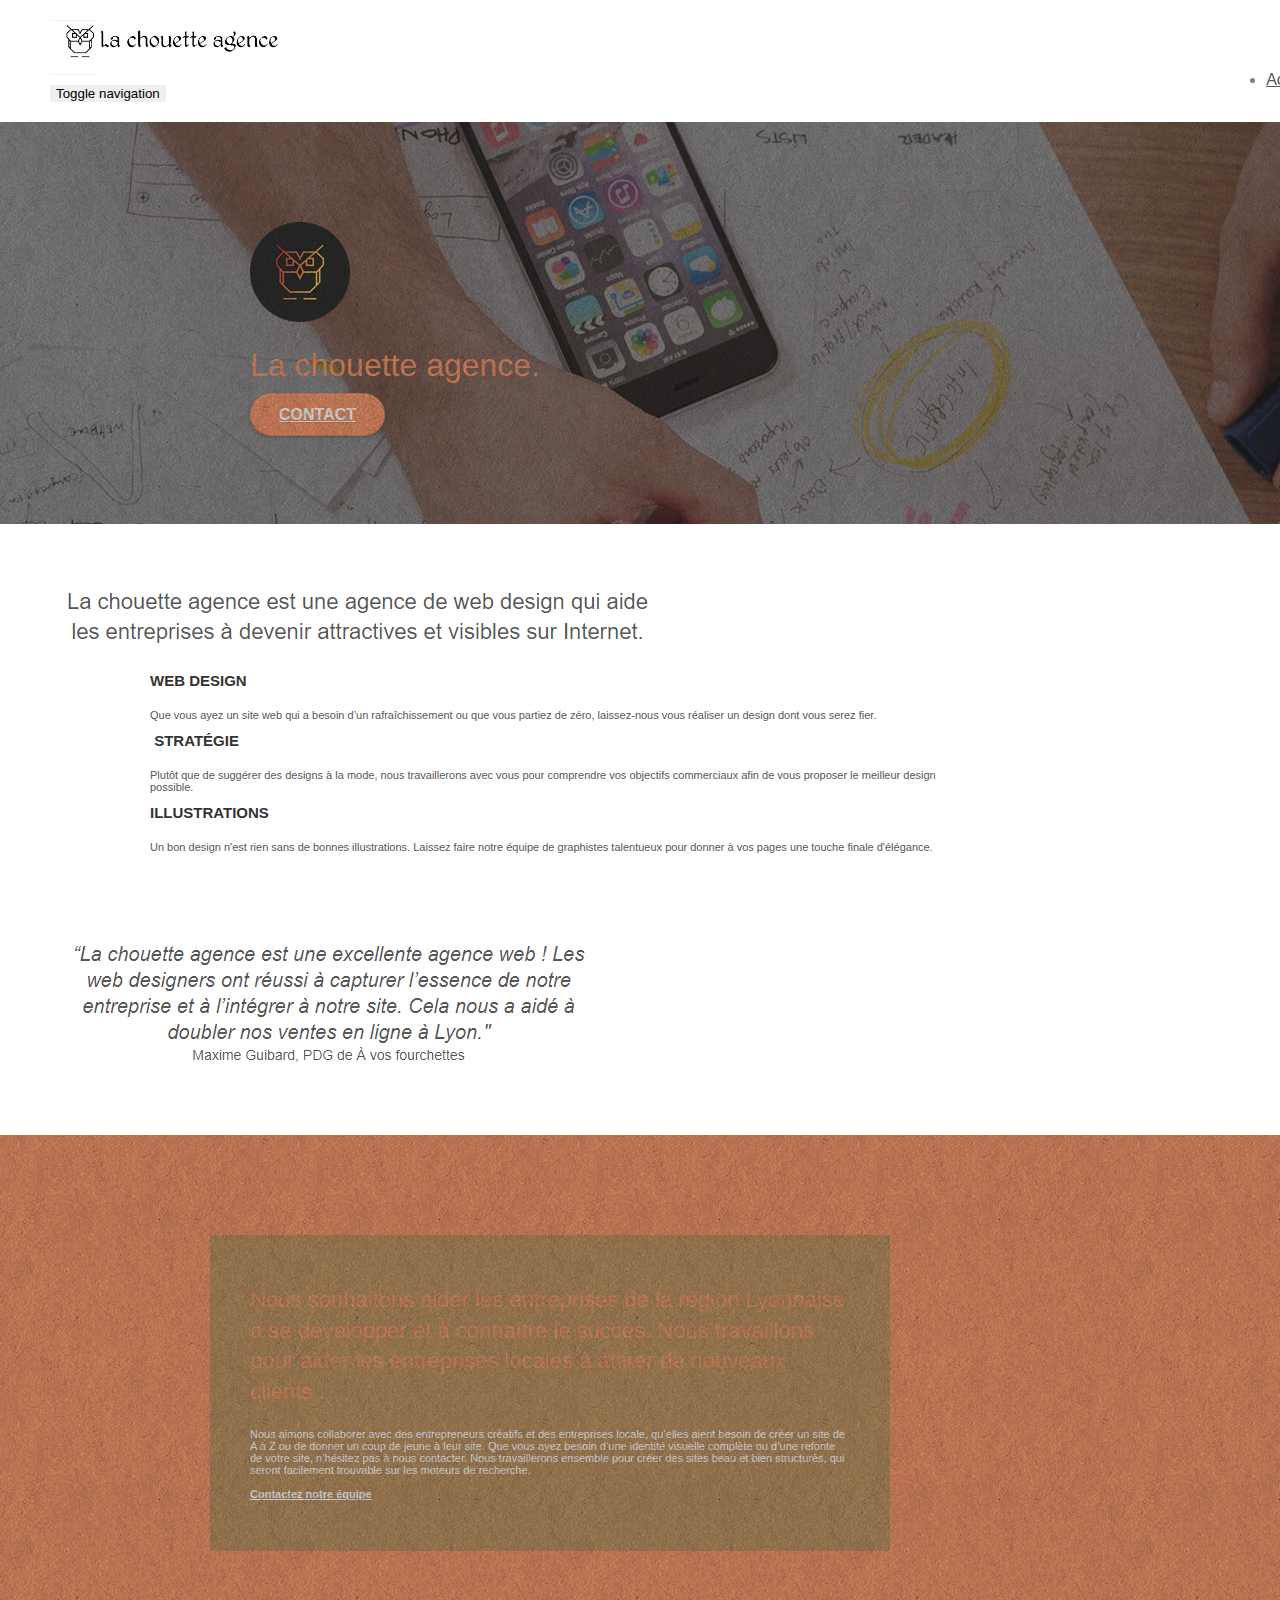
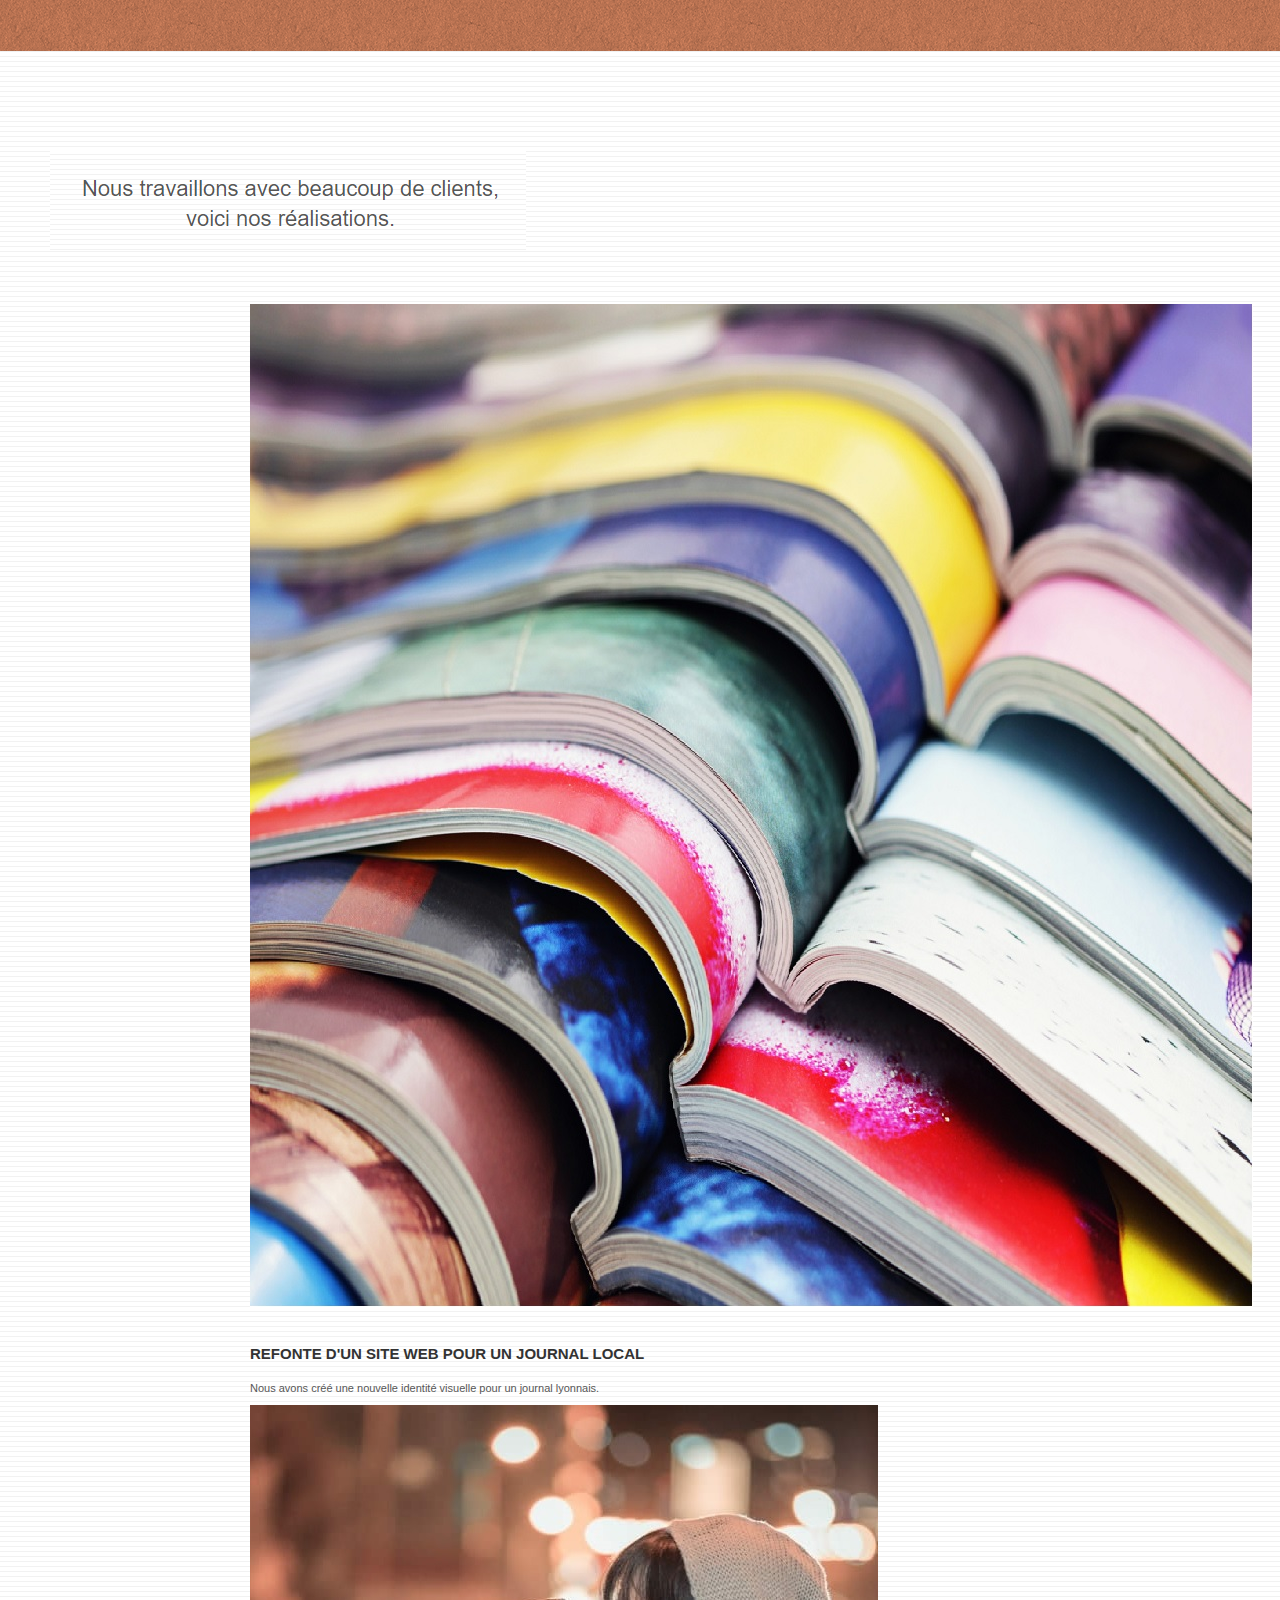
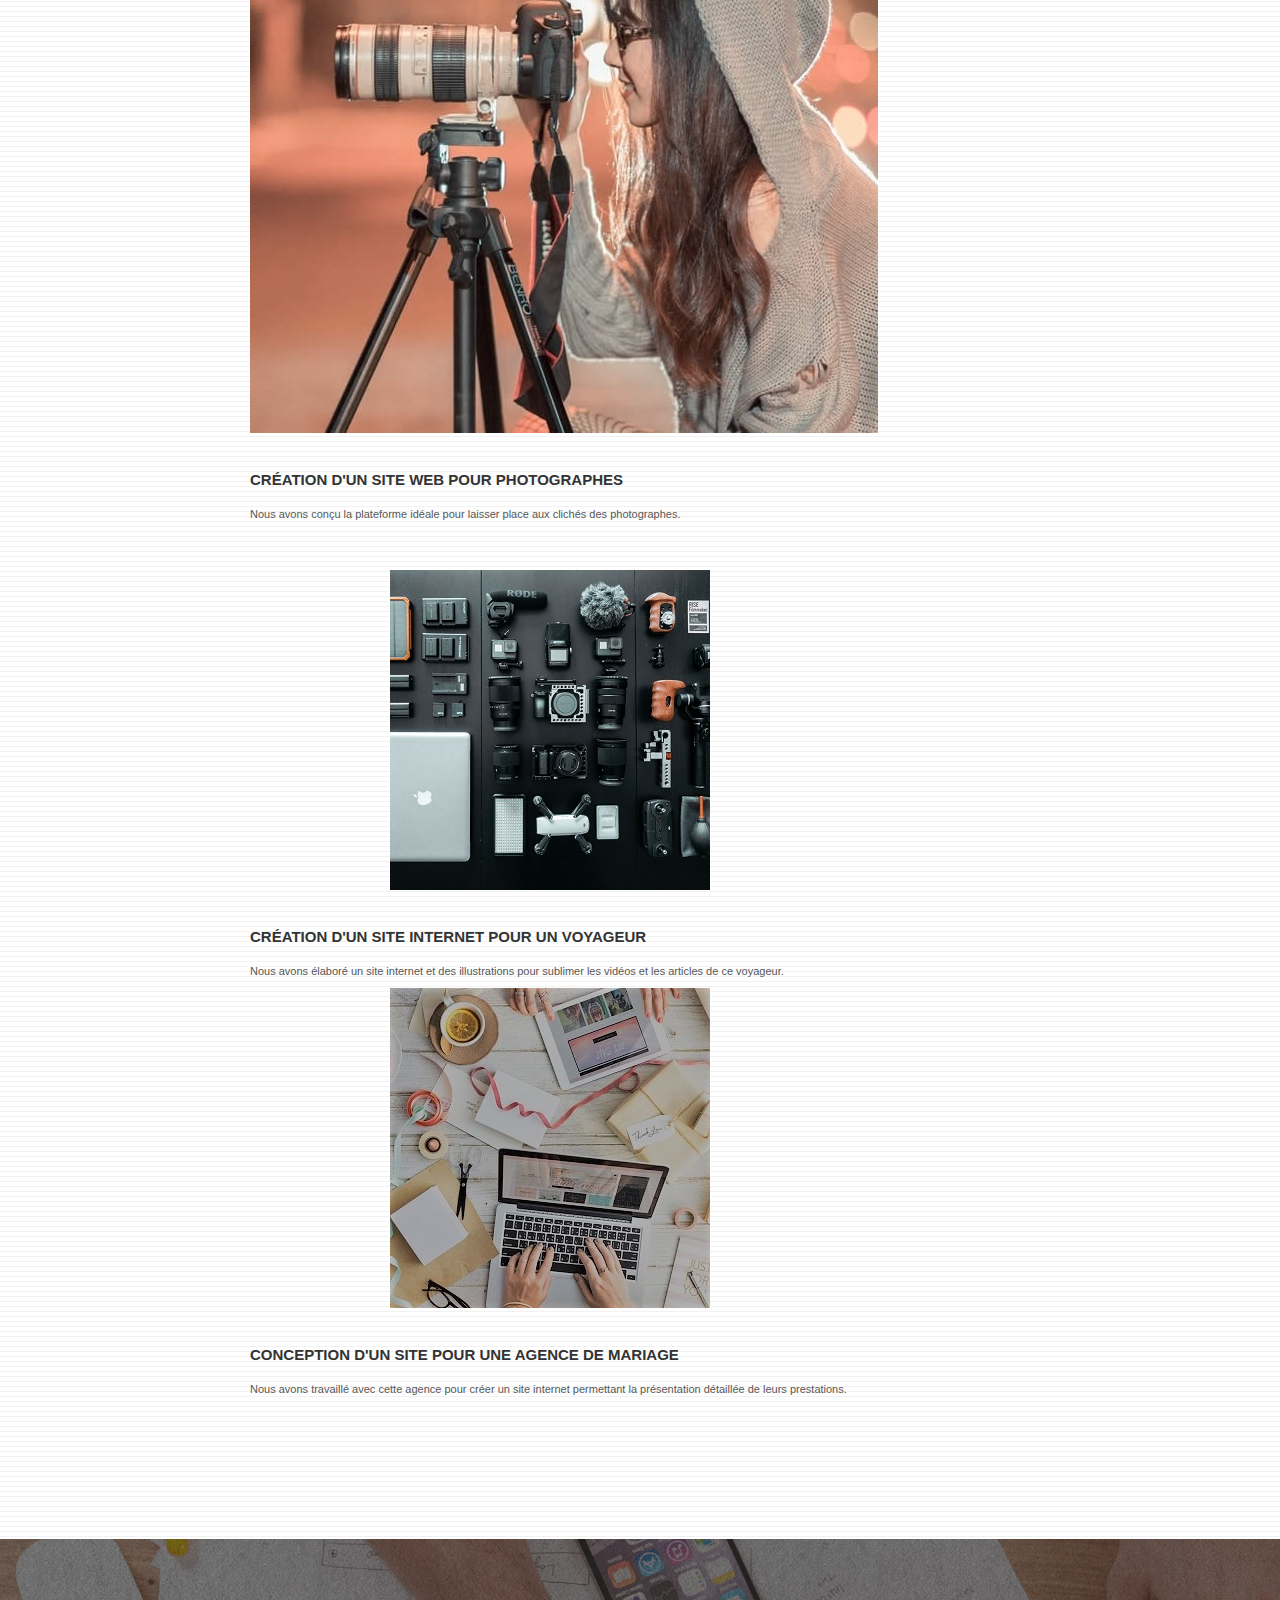
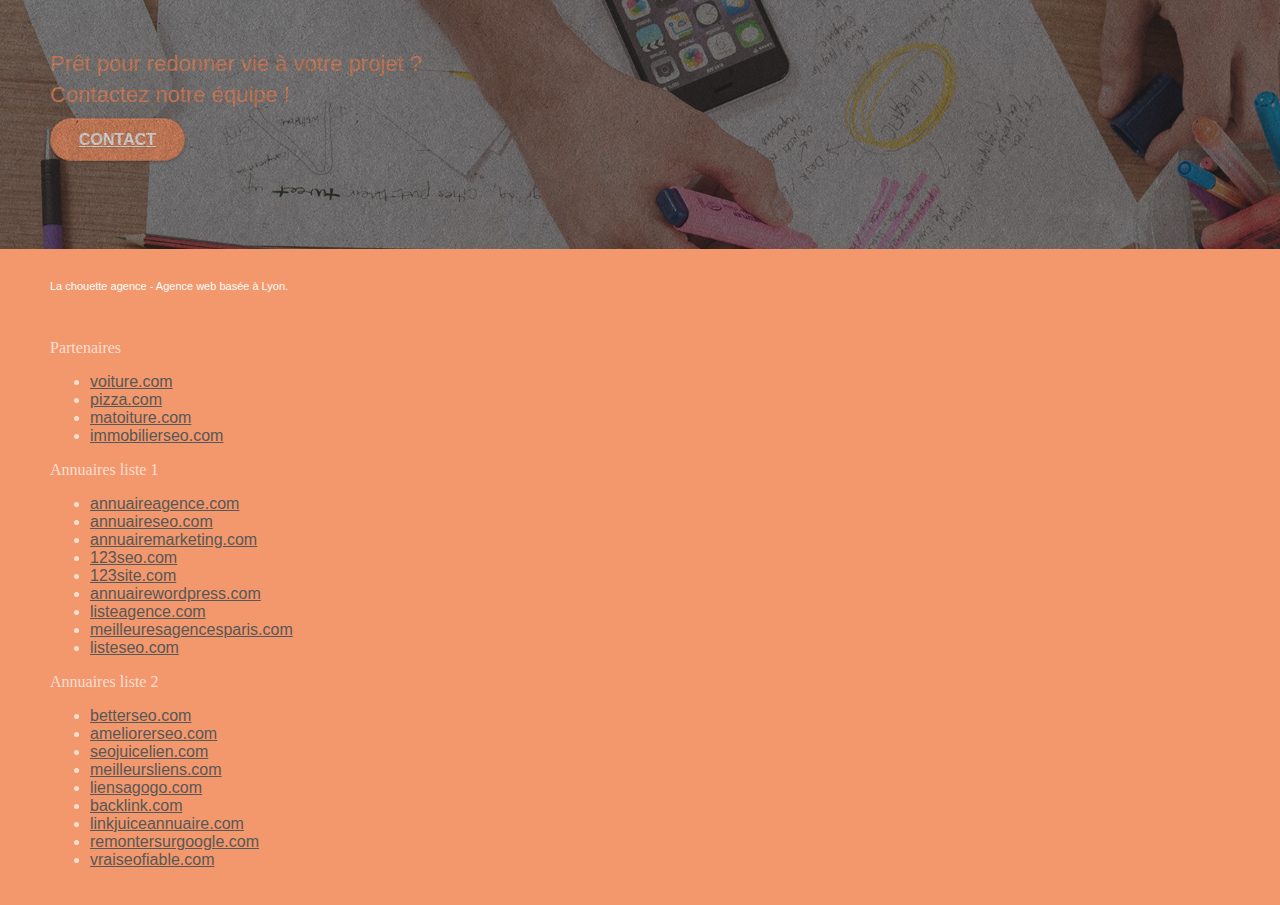
==== apresmodif/index.html @ f05b6a0d "ajout" ====
<!doctype html>
<html lang="Default">
<head>
    <meta charset="utf-8">
    <meta name="keywords" content="seo, google, site web, site internet, agence design paris, agence design, agence design,agence design,agence design,agence design,agence design,agence design,agence design,agence design">
    <meta name="description" content="">
    <meta name="viewport" content="width=device-width, initial-scale=1.0, viewport-fit=cover">
    <link rel="shortcut icon" type="image/png" href="favicon.jpg">
    
	<link rel="stylesheet" type="text/css" href="./css/bootstrap.css">
	<link rel="stylesheet" type="text/css" href="style.css">
	<link rel="stylesheet" type="text/css" href="./css/font-awesome.css">
	<link rel="stylesheet" type="text/css" href="./css/et-line.css">
	
    
	<script src="./js/jquery-2.1.0.js"></script>
	<script src="./js/bootstrap.js"></script>
	<script src="./js/blocs.js"></script>
	<script src="./js/jquery.touchSwipe.js" defer></script>
	<script src="./js/gmaps.js"></script>

    <title>.</title>

    
<!-- Analytics -->
 
<!-- Analytics END -->
    
</head>
<body>
<!-- Principal conteneur -->
<div class="page-container">
    
<!-- bloc-0 -->
<div class="bloc bgc-white l-bloc " id="bloc-0">
	<div class="container bloc-sm">

		<nav class="navbar row">
			<div class="navbar-header">
				<div class="keywords" style="color:#cccccc;font-size:1px;">Agence web à paris, stratégie web, web design, illustrations, design de site web, site web, web, internet, site internet, site</div>
				<a class="navbar-brand" href="index.html"><img src="img/la-chouette-agence.png" alt="paris web design logo agence web meilleure agence" height="40" /></a>
				<div class="keywords" style="color:#cccccc;font-size:1px;">Agence web à paris, stratégie web, web design, illustrations, design de site web, site web, web, internet, site internet, site</div>
				<button id="nav-toggle" type="button" class="ui-navbar-toggle navbar-toggle" data-toggle="collapse" data-target=".navbar-1">
					<span class="sr-only">Toggle navigation</span><span class="icon-bar"></span><span class="icon-bar"></span><span class="icon-bar"></span>
				</button>
			</div>
			<div class="collapse navbar-collapse navbar-1 special-dropdown-nav">
				<ul class="site-navigation nav navbar-nav">
					<li>
						<a href="index.html">Accueil</a>
					</li>
					<li>
					</li>
					<li>
						<a href="page2.html">page2 &gt;</a>
					</li>
				</ul>
			</div>
		</nav>
	</div>
</div>
<!-- bloc-0 END -->

<!-- bloc-1-presentation -->
<div class="bloc bgc-dark-slate-blue bg-banniere d-bloc bg-t-edge bloc-bg-texture texture-paper b-parallax" id="bloc-1-hero">
	<div class="container bloc-lg">
		<div class="row tight-width-whitespace">
			<div class="col-sm-12">
				<img src="img/logo.png" class="center-block image-resize-mode" width="100" alt="La chouette agence, agence web paris, création logo paris" />
				<h1 class="text-center hero-bloc-text tc-white ">
					La chouette agence.
				</h1>
				<div class="text-center">
					<a href="page2.html" class="btn btn-lg btn-clean btn-rd cta-hero btn-atomic-tangerine" id="cta-hero">Contact</a>
				</div>
			</div>
		</div>
	</div>
</div>
<!-- bloc-1-presentation END -->

<!-- bloc-2-services -->
<div class="bloc bgc-white l-bloc" id="bloc-2-services">
	<div class="container bloc-md">
		<div class="row">
			<div class="col-sm-12 text-center">
				<img alt="agence web, agence web paris, web design paris, stratégie web" src="img/title.png" />
			</div>
		</div>
		<div class="row voffset-lg med-width-whitespace">
			<div class="col-sm-4">
				<div class="text-center">
					<span class="et-icon-browser sm-shadow icon-dark-slate-blue icons icon-lg"></span>
				</div>
				<h3 class="mg-md text-center">
					Web design
				</h3>
				<p class="text-center ">
					Que vous ayez un site web qui a besoin d&rsquo;un rafraîchissement ou que vous partiez de zéro, laissez-nous vous réaliser un design dont vous serez fier.
				</p>
			</div>
			<div class="col-sm-4">
				<div class="text-center">
					<span class="et-icon-presentation sm-shadow icon-dark-slate-blue icons icon-lg"></span>
				</div>
				<h3 class="mg-md text-center">
					&nbsp;Stratégie
				</h3>
				<p class="text-center ">
					Plutôt que de suggérer des designs à la mode, nous travaillerons avec vous pour comprendre vos objectifs commerciaux afin de vous proposer le meilleur design possible.<br>
				</p>
			</div>
			<div class="col-sm-4">
				<div class="text-center">
					<span class="et-icon-edit sm-shadow icon-dark-slate-blue icons icon-lg"></span>
				</div>
				<h3 class="mg-md text-center">
					Illustrations
				</h3>
				<p class="text-center ">
					Un bon design n'est rien sans de bonnes illustrations. Laissez faire notre équipe de graphistes talentueux pour donner à vos pages une touche finale d'élégance.
				</p>
			</div>
		</div>
		<div class="row voffset-lg voffset">
			<div class="col-xs-12 col-md-8 col-md-offset-2 text-center">
				<img alt="agence web, agence web paris, web design paris, stratégie web" src="img/citation.png" />

			</div>
		</div>
	</div>
</div>
<!-- bloc-2-services END -->

<!-- bloc-3-what-i-do -->
<div class="bloc tc-white bgc-atomic-tangerine bg-presentation d-bloc bloc-bg-texture texture-paper b-parallax" id="bloc-3-what-i-do">
	<div class="container bloc-lg">
		<div class="row tight-width-whitespace black-background">
			<div class="col-sm-12">
				<h2 class="mg-md text-center tc-white">
					Nous souhaitons aider les entreprises de la région Lyonnaise à se développer et à connaître le succès. Nous travaillons pour aider les entreprises locales à attirer de nouveaux clients .<br>
				</h2>
				<p class="text-center white">
					Nous aimons collaborer avec des entrepreneurs créatifs et des entreprises locale, qu’elles aient besoin de créer un site de A à Z ou de donner un coup de jeune à leur site. Que vous ayez besoin d’une identité visuelle complète ou d’une refonte de votre site, n’hésitez pas à nous contacter. Nous travaillerons ensemble pour créer des sites beau et bien structurés, qui seront facilement trouvable sur les moteurs de recherche. <br><br><a class="ltc-white bold-link" href="page2.html">Contactez notre équipe</a><br>
				</p>
			</div>
		</div>
	</div>
</div>
<!-- bloc-3-what-i-do END -->

<!-- bloc-4-portfolio -->
<div class="bloc bgc-white bg-lines-h2-bg bg-repeat l-bloc" id="bloc-4-portfolio">
	<div class="container bloc-lg">
		<div class="row">
			<div class="col-sm-12 text-center">
				<img alt="agence web, agence web paris, web design paris, stratégie web" src="img/title2.png" />
			</div>
		</div>
		<div class="row tight-width-whitespace portfolio-row">
			<div class="col-sm-6">
				<a href="#" data-lightbox="img/1.jpg" data-gallery-id="gallery-1" data-caption="Refonte d'un site web pour un journal local" data-frame="snapshot-lb"><img src="img/1.jpg" alt="paris web design logo agence web meilleure agence et refonte site web journal" class="img-responsive portfolio-thumb" /></a>
				<h3 class="mg-md text-center">
					Refonte d'un site web pour un journal local
				</h3>
				<p class="text-center">
					Nous avons créé une nouvelle identité visuelle pour un journal lyonnais.
				</p>
			</div>
			<div class="col-sm-6">
				<a href="#" data-lightbox="img/2.jpg" data-gallery-id="gallery-1" data-caption="Création d'un site web pour photographes" data-frame="snapshot-lb"><img src="img/2.jpg" class="img-responsive portfolio-thumb" alt="paris web design logo agence web meilleure agence, Création d'un site web pour photographes" /></a>
				<h3 class="mg-md text-center">
					Création d'un site web pour photographes
				</h3>
				<p class="text-center">
					Nous avons conçu la plateforme idéale pour laisser place aux clichés des photographes.
				</p>
			</div>
		</div>
		<div class="row tight-width-whitespace portfolio-row">
			<div class="col-sm-6">
				<a href="#" data-lightbox="img/3.bmp" data-gallery-id="gallery-1" data-caption="Création d'un site internet pour un voyageur" data-frame="snapshot-lb"><img src="img/3.bmp" class="img-responsive portfolio-thumb" alt="paris web design logo agence web meilleure agence, Création d'un site web pour voyageur"/></a>
				<h3 class="mg-md text-center">
					Création d'un site internet pour un voyageur
				</h3>
				<p class="text-center">
					Nous avons élaboré un site internet et des illustrations pour sublimer les vidéos et les articles de ce voyageur.
				</p>
			</div>
			<div class="col-sm-6">
				<a href="#" data-lightbox="img/4.bmp" data-gallery-id="gallery-1" data-caption="Conception d'un site pour une agence de mariage" data-frame="snapshot-lb"><img src="img/4.bmp" class="img-responsive portfolio-thumb" alt="paris web design logo agence web meilleure agence, Création d'un site web pour agence de mariage" /></a>
				<h3 class="mg-md text-center">
					Conception d'un site pour une agence de mariage
				</h3>
				<p class="text-center">
					Nous avons travaillé avec cette agence pour créer un site internet permettant la présentation détaillée de leurs prestations.
				</p>
			</div>
		</div>
	</div>
</div>
<!-- bloc-4-portfolio END -->

<!-- bloc-5-cta -->
<div class="bloc bgc-dark-slate-blue bg-banniere d-bloc bloc-bg-texture texture-paper" id="bloc-5-cta">
	<div class="container bloc-lg">
		<div class="row">
			<h2 class="mg-md text-center tc-white">
				Prêt pour redonner vie à votre projet ?<br>Contactez notre équipe !
			</h2>
			<div class="col-sm-12 text-center">
				<a href="page2.html" class="btn btn-atomic-tangerine btn-clean btn-rd btn-lg cta-hero">Contact</a>
			</div>
		</div>
	</div>
</div>
<!-- bloc-5-cta END -->

<!-- Footer - bloc-8 -->
<div class="bloc bgc-atomic-tangerine d-bloc" id="bloc-8">
	<div class="container bloc-sm">
		<div class="row">
			<div class="col-sm-12">
				<p class="text-center white">
					La chouette agence - Agence web basée à Lyon.<br>
				</p>
				<div class="row row-no-gutters social">
					<div class="col-sm-3">
						<div class="text-center">
							<a class="social" href="index.html"><span class="fa fa-twitter icon-md"></span></a>
						</div>
					</div>
					<div class="col-sm-3">
						<div class="text-center">
							<a class="social" href="index.html"><span class="fa fa-facebook icon-md"></span></a>
						</div>
					</div>
					<div class="col-sm-3">
						<div class="text-center">
							<a class="social" href="index.html"><span class="fa fa-dribbble icon-md"></span></a>
						</div>
					</div>
					<div class="col-sm-3">
						<div class="text-center">
							<a class="social" href="index.html"><span class="fa fa-instagram icon-md"></span></a>
						</div>
					</div>
					<div class="keywords" style="color:#F3976C;">Agence web à paris, stratégie web, web design, illustrations, design de site web, site web, web, internet, site internet, site</div>
				</div>
				<div class="row">
					<div class="col-sm-4">
						Partenaires
							<ul>
								<li><a href="voiture.com">voiture.com</a></li>
								<li><a href="pizza.com">pizza.com</a></li>
								<li><a href="matoiture.com">matoiture.com</a></li>
								<li><a href="immobilierseo.com">immobilierseo.com</a></li>
							</ul>		
					</div>
					<div class="col-sm-4">
						Annuaires liste 1
						<ul>
							<li><a href="annuaireagence.com">annuaireagence.com</a></li>
							<li><a href="annuaireseo.com">annuaireseo.com</a></li>
							<li><a href="annuairemarketing.com">annuairemarketing.com</a></li>
							<li><a href="123seoture.com">123seo.com</a></li>
							<li><a href="123site.com">123site.com</a></li>
							<li><a href="annuairewordpress.com">annuairewordpress.com</a></li>
							<li><a href="listeagence.com">listeagence.com</a></li>
							<li><a href="meilleuresagencesparis.com">meilleuresagencesparis.com</a></li>
							<li><a href="listeseo.com">listeseo.com</a></li>
						</ul>
					</div>
					<div class="col-sm-4">
						Annuaires liste 2
						<ul>
							<li><a href="betterseo.com">betterseo.com</a></li>
							<li><a href="ameliorerseo.com">ameliorerseo.com</a></li>
							<li><a href="seojuicelien.com">seojuicelien.com</a></li>
							<li><a href="meilleursliens.com">meilleursliens.com</a></li>
							<li><a href="liensagogo.com">liensagogo.com</a></li>
							<li><a href="backlink.com">backlink.com</a></li>
							<li><a href="linkjuiceannuaire.com">linkjuiceannuaire.com</a></li>
							<li><a href="remontersurgoogle.com">remontersurgoogle.com</a></li>
							<li><a href="vraiseofiable.com">vraiseofiable.com</a></li>
						</ul>
					</div>
				</div>
			</div>
		</div>
	</div>
</div>
<!-- Footer - bloc-8 END -->

</div>
<!-- Principal conteneur END -->
    

</body>
</html>
---- apresmodif/style.css ----
body {
    margin: 0;
    padding: 0;
    background: #FFF;
    overflow-x: hidden;
    -webkit-font-smoothing: antialiased;
    -moz-osx-font-smoothing: grayscale;
}

a,
button {
    transition: all .3s ease-in-out;
    outline: none!important;
}

a:hover {
    text-decoration: none;
    cursor: pointer;
}

#page-loading-blocs-notifaction {
    position: fixed;
    top: 0;
    bottom: 0;
    width: 100%;
    z-index: 100000;
    background: #FFFFFF url("img/pageload-spinner.gif") no-repeat center center;
}

.bloc {
    width: 100%;
    clear: both;
    background: 50% 50% no-repeat;
    padding: 0 50px;
    -webkit-background-size: cover;
    -moz-background-size: cover;
    -o-background-size: cover;
    background-size: cover;
    position: relative;
}

.bloc .container {
    padding-left: 0;
    padding-right: 0;
}

.bloc-lg {
    padding: 100px 50px;
}

.bloc-md {
    padding: 50px;
}

.bloc-sm {
    padding: 20px 50px;
}

.bg-center,
.bg-l-edge,
.bg-r-edge,
.bg-t-edge,
.bg-b-edge,
.bg-tl-edge,
.bg-bl-edge,
.bg-tr-edge,
.bg-br-edge,
.bg-repeat {
    -webkit-background-size: auto!important;
    -moz-background-size: auto!important;
    -o-background-size: auto!important;
    background-size: auto!important;
}

.bg-repeat {
    background: repeat;
}

.bg-t-edge {
    background: top no-repeat;
}

.bloc-bg-texture::before {
    content: "";
    background-size: 2px 2px;
    position: absolute;
    top: 0;
    bottom: 0;
    left: 0;
    right: 0;
}

.texture-paper::before {
    background: url("img/texture-paper.png");
    background-size: 280px 280px;
}

.b-parallax {
    background-attachment: fixed;
}

.d-bloc {
    color: rgba(255, 255, 255, .7);
}

.d-bloc button:hover {
    color: rgba(255, 255, 255, .9);
}

.d-bloc .icon-round,
.d-bloc .icon-square,
.d-bloc .icon-rounded,
.d-bloc .icon-semi-rounded-a,
.d-bloc .icon-semi-rounded-b {
    border-color: rgba(255, 255, 255, .9);
}

.d-bloc .divider-h span {
    border-color: rgba(255, 255, 255, .2);
}

.d-bloc .a-btn,
.d-bloc .navbar a,
.d-bloc .navbar-brand,
.d-bloc a .icon-sm,
.d-bloc a .icon-md,
.d-bloc a .icon-lg,
.d-bloc a .icon-xl,
.d-bloc h1 a,
.d-bloc h2 a,
.d-bloc h3 a,
.d-bloc h4 a,
.d-bloc h5 a,
.d-bloc h6 a,
.d-bloc p a {
    color: rgba(255, 255, 255, .6);
}

.d-bloc .a-btn:hover,
.d-bloc .navbar a:hover,
.d-bloc .navbar-brand:hover,
.d-bloc a:hover .icon-sm,
.d-bloc a:hover .icon-md,
.d-bloc a:hover .icon-lg,
.d-bloc a:hover .icon-xl,
.d-bloc h1 a:hover,
.d-bloc h2 a:hover,
.d-bloc h3 a:hover,
.d-bloc h4 a:hover,
.d-bloc h5 a:hover,
.d-bloc h6 a:hover,
.d-bloc p a:hover {
    color: rgba(255, 255, 255, 1);
}

.d-bloc .navbar-toggle .icon-bar {
    background: rgba(255, 255, 255, 1);
}

.d-bloc .btn-wire,
.d-bloc .btn-wire:hover {
    color: rgba(255, 255, 255, 1);
    border-color: rgba(255, 255, 255, 1);
}

.d-bloc .panel {
    color: rgba(0, 0, 0, .5);
}

.d-bloc .panel button:hover {
    color: rgba(0, 0, 0, .7);
}

.d-bloc .panel icon {
    border-color: rgba(0, 0, 0, .7);
}

.d-bloc .panel .divider-h span {
    border-color: rgba(0, 0, 0, .1);
}

.d-bloc .panel .a-btn {
    color: rgba(0, 0, 0, .6);
}

.d-bloc .panel .a-btn:hover {
    color: rgba(0, 0, 0, 1);
}

.d-bloc .panel .btn-wire,
.d-bloc .panel .btn-wire:hover {
    color: rgba(0, 0, 0, .7);
    border-color: rgba(0, 0, 0, .3);
}

.d-bloc .panel,
.l-bloc {
    color: rgba(0, 0, 0, .5);
}

.d-bloc .panel button:hover,
.l-bloc button:hover {
    color: rgba(0, 0, 0, .7);
}

.l-bloc .icon-round,
.l-bloc .icon-square,
.l-bloc .icon-rounded,
.l-bloc .icon-semi-rounded-a,
.l-bloc .icon-semi-rounded-b {
    border-color: rgba(0, 0, 0, .7);
}

.d-bloc .panel .divider-h span,
.l-bloc .divider-h span {
    border-color: rgba(0, 0, 0, .1);
}

.d-bloc .panel .a-btn,
.l-bloc .a-btn,
.l-bloc .navbar a,
.l-bloc .navbar-brand,
.l-bloc a .icon-sm,
.l-bloc a .icon-md,
.l-bloc a .icon-lg,
.l-bloc a .icon-xl,
.l-bloc h1 a,
.l-bloc h2 a,
.l-bloc h3 a,
.l-bloc h4 a,
.l-bloc h5 a,
.l-bloc h6 a,
.l-bloc p a {
    color: rgba(0, 0, 0, .6);
}

.d-bloc .panel .a-btn:hover,
.l-bloc .a-btn:hover,
.l-bloc .navbar a:hover,
.l-bloc .navbar-brand:hover,
.l-bloc a:hover .icon-sm,
.l-bloc a:hover .icon-md,
.l-bloc a:hover .icon-lg,
.l-bloc a:hover .icon-xl,
.l-bloc h1 a:hover,
.l-bloc h2 a:hover,
.l-bloc h3 a:hover,
.l-bloc h4 a:hover,
.l-bloc h5 a:hover,
.l-bloc h6 a:hover,
.l-bloc p a:hover {
    color: rgba(0, 0, 0, 1);
}

.l-bloc .navbar-toggle .icon-bar {
    color: rgba(0, 0, 0, .6);
}

.d-bloc .panel .btn-wire,
.d-bloc .panel .btn-wire:hover,
.l-bloc .btn-wire,
.l-bloc .btn-wire:hover {
    color: rgba(0, 0, 0, .7);
    border-color: rgba(0, 0, 0, .3);
}

.voffset {
    margin-top: 30px;
}

.voffset-lg {
    margin-top: 80px;
}

.row-no-gutters {
    margin-right: 0;
    margin-left: 0;
}

.row.row-no-gutters > [class^="col-"],
.row.row-no-gutters > [class*=" col-"] {
    padding-right: 0;
    padding-left: 0;
}

#bloc-1-hero h1 {
    font-size: 32px;
}

.navbar {
    margin-bottom: 0;
    z-index: 1;
}

.navbar-brand {
    height: auto;
    padding: 3px 15px;
    font-size: 25px;
    font-weight: normal;
    font-weight: 600;
    line-height: 44px;
}

.navbar-brand img {
    max-height: 200px;
    margin: 0 5px 0 0;
    display: inline;
}

.navbar-brand img[src$=svg] {
    min-width: 100px;
}

.nav-center .navbar-brand img {
    margin: 0;
}

.navbar .nav {
    padding-top: 2px;
    margin-right: -16px;
    float: right;
    z-index: 1;
}

.nav > li {
    float: left;
    margin-top: 4px;
    font-size: 16px;
}

.navbar-nav .open .dropdown-menu > li > a {
    text-align: inherit;
}

.nav > li a:hover,
.nav > li a:focus {
    background: transparent;
}

.navbar-toggle {
    margin: 10px 10px 0 0;
    border: 0px;
}

.navbar-toggle:hover {
    background: transparent!important;
}

.navbar-toggle .icon-bar {
    background-color: rgba(0, 0, 0, .5);
    width: 26px;
}

.nav-invert .navbar .nav {
    float: left;
}

.nav-invert .navbar-header,
.nav-invert .navbar-brand {
    float: right;
    position: relative;
    z-index: 2;
}

@media (min-width: 768px) {
    .site-navigation {
        position: absolute;
        top: 50%;
        right: 20px;
        transform: translate(0, -50%);
        -webkit-transform: translateY(-50%);
    }
    .nav > li .dropdown-menu a,
    .nav > li .dropdown-menu a:hover {
        color: #484848;
    }
    .nav-invert .site-navigation {
        left: 0;
        right: 0;
    }
    .nav-center {
        text-align: center;
    }
    .nav-center .navbar-header {
        width: 100%;
    }
    .nav-center .navbar-header,
    .nav-center .navbar-brand,
    .nav-center .nav > li {
        float: none;
        display: inline-block;
    }
    .nav-center .site-navigation {
        position: relative;
        width: 100%;
        right: 0;
        margin-right: 0px;
        margin-top: 20px;
    }
    .nav-center.mini-nav .navbar-toggle {
        float: none;
        margin: 10px auto 0;
    }
}

.nav > li > .dropdown a {
    background: none!important;
    display: block;
    padding: 14px 15px;
}

nav .caret {
    margin: 0 5px;
}

.dropdown-menu .dropdown-menu {
    top: -8px;
    left: 100%;
}

.dropdown-menu .dropmenu-flow-right {
    top: 100%;
    left: 0;
    margin-left: -1px;
    border-top-left-radius: 0;
    border-top-right-radius: 0;
}

.dropdown-menu .dropdown span {
    border: 4px solid black;
    border-top-color: transparent;
    border-right-color: transparent;
    border-bottom-color: transparent;
    margin: 6px -5px 0 0!important;
    float: right;
}

.mg-md {
    margin-top: 10px;
    margin-bottom: 20px;
}

.mg-lg {
    margin-top: 10px;
    margin-bottom: 40px;
}

.btn {
    margin: 0 5px 5px 0;
}

.btn.pull-right {
    margin: 0 0 5px 5px;
}

.btn-d,
.btn-d:hover,
.btn-d:focus {
    color: #FFF;
    background: rgba(0, 0, 0, .3);
}

button {
    outline: none!important;
}

.btn-rd {
    border-radius: 40px;
}

.btn-clean {
    border: 1px solid rgba(0, 0, 0, .08);
    border-bottom-color: rgba(0, 0, 0, .1);
    text-shadow: 0 1px 0 rgba(0, 0, 1, .1);
    box-shadow: 0 1px 3px rgba(0, 0, 1, .25), inset 0 1px 0 0 rgba(255, 255, 255, .15);
}

.icon-md {
    font-size: 30px!important;
}

.icon-lg {
    font-size: 60px!important;
}

.sm-shadow {
    text-shadow: 0 1px 2px rgba(0, 0, 0, .3);
}

.panel-sq,
.panel-sq .panel-heading,
.panel-sq .panel-footer {
    border-radius: 0;
}

.panel-rd {
    border-radius: 30px;
}

.panel-rd .panel-heading {
    border-radius: 29px 29px 0 0;
}

.panel-rd .panel-footer {
    border-radius: 0 0 29px 29px;
}

.form-control {
    border-color: rgba(0, 0, 0, .1);
    box-shadow: none;
}

.scrollToTop {
    width: 40px;
    height: 40px;
    position: fixed;
    bottom: 20px;
    right: 20px;
    opacity: 0;
    z-index: 500;
    transition: all .3s ease-in-out;
}

.scrollToTop span {
    margin-top: 6px;
}

.showScrollTop {
    font-size: 14px;
    opacity: 1;
}

a[data-lightbox] {
    position: relative;
    display: block;
    text-align: center;
}

a[data-lightbox]:hover::before {
    content: "+";
    font-family: "HelveticaNeue-Light", "Helvetica Neue Light", "Helvetica Neue", Helvetica, Arial;
    font-size: 32px;
    width: 50px;
    height: 50px;
    margin-left: -25px;
    border-radius: 50%;
    background: rgba(0, 0, 0, .6);
    color: #FFF;
    font-weight: 100;
    z-index: 1;
    position: absolute;
    top: 50%;
    transform: translateY(-50%);
    -webkit-transform: translateY(-50%);
}

a[data-lightbox]:hover img {
    opacity: 0.6;
    -webkit-animation-fill-mode: none;
    animation-fill-mode: none;
}

#lightbox-modal {
    display: flex;
    align-items: center;
}

#lightbox-modal .modal-dialog {
    width: 90%;
    max-width: 900px;
    margin: 0 auto 0;
}

#lightbox-modal .modal-dialog img {
    max-height: 90vh;
    margin: 0 auto;
}

.lightbox-caption {
    padding: 20px;
    color: #FFF;
    background: rgba(0, 0, 0, .5);
    position: absolute;
    left: 15px;
    right: 15px;
    bottom: 5px;
}

.close-lightbox {
    color: #FFF;
    font-size: 30px;
    position: absolute;
    top: 20px;
    right: 20px;
    z-index: 20;
    background: rgba(0, 0, 0, .5);
    border: none;
    line-height: 30px;
    padding: 0 9px 5px;
    opacity: 0.3;
}

.close-lightbox:hover,
.next-lightbox:hover,
.prev-lightbox:hover {
    opacity: 1.0;
    color: #FFF;
}

.next-lightbox,
.prev-lightbox {
    font-size: 20px;
    color: rgba(255, 255, 255, .9);
    background: rgba(0, 0, 0, .5);
    transition: all .2s ease-in-out;
    position: absolute;
    top: 45%;
    z-index: 1;
    opacity: 0.4;
}

.next-lightbox {
    padding: 6px 8px 1px 13px;
    right: 25px;
}

.prev-lightbox {
    padding: 6px 13px 1px 10px;
    left: 25px;
}

.snapshot-lb .modal-body {
    padding-bottom: 45px;
}

.snapshot-lb .lightbox-caption {
    padding: 0;
    color: rgba(0, 0, 0, .5);
    background: none;
}

h1,
h2,
h3,
h4,
h5,
h6,
p,
label,
.btn,
a {
    font-family: "helvetica";
    font-weight: 400;
    color: #575757!important;
}

.container {
    max-width: 1000px;
}

.hero-bloc-text {
    font-size: 38px;
}

.hero-bloc-text-sub {
    font-size: 36px;
}

.statement-bloc-text {
    line-height: 26px;
    font-style: italic;
    font-size: 20px;
    text-align: center;
    font-weight: lighter;
    max-width: 520px;
    margin: auto auto auto auto;
}

p {
    font-size: 11px;
}

.tight-width-whitespace {
    max-width: 600px;
    margin: auto auto auto auto;
}

.h1 {
    font-size: 20px;
    font-family: "Open Sans";
}

.cta-hero {
    margin-top: 22px;
    color: #FFFFFF!important;
    text-transform: uppercase;
    padding: 12px 28px 12px 28px;
    font-size: 16px;
    font-weight: 700;
}

.social {
    max-width: 400px;
    margin: auto auto auto auto;
}

h2 {
    font-size: 22px;
    line-height: 1.4em;
}

h3 {
    font-size: 15px;
    text-transform: uppercase;
    font-weight: 700;
    color: #333333!important;
}

.med-width-whitespace {
    max-width: 800px;
    margin: auto auto auto auto;
    box-shadow: 0px 0px 0px #000000;
}

h1 {
    color: #333333!important;
}

h4 {
    color: #333333!important;
}

.icons {
    margin-bottom: 14px;
    margin-top: 24px;
}

.white {
    color: #FFFFFF!important;
}

.portfolio-thumb {
    margin-bottom: 24px;
}

.portfolio-row {
    margin-bottom: 44px;
    margin-top: 50px;
}

.avatar {
    box-shadow: 0px 4px 9px rgba(0, 0, 0, 0.3);
}

.black-background {
    background-color: rgba(165, 147, 99, 0.7);
    padding: 40px 40px 40px 40px;
}

.bold-link {
    font-weight: 900;
    text-decoration: underline!important;
}

.bgc-white {
    background-color: #FFFFFF;
}

.bgc-dark-slate-blue {
    background-color: #364577;
}

.bgc-atomic-tangerine {
    background-color: #F3976C;
}

.tc-white {
    color: #F3976C!important;
}

.btn-atomic-tangerine {
    background: #F3976C;
    color: #FFFFFF!important;
}

.btn-atomic-tangerine:hover {
    background: #c27956!important;
    color: #FFFFFF!important;
}

.ltc-white {
    color: #FFFFFF!important;
}

.ltc-white:hover {
    color: #cccccc!important;
}

.ltc-atomic-tangerine {
    color: #F3976C!important;
}

.ltc-atomic-tangerine:hover {
    color: #c27956!important;
}

.icon-dark-slate-blue {
    color: #364577!important;
    border-color: #364577!important;
}

.bg-dots-bg {
    background-image: url("img/dots-bg.png");
}

.bg-lines-h2-bg {
    background-image: url("img/lines-h2-bg.png");
}

.bg-banniere {
    background-image: url("img/la-chouette-agence-banniere.jpg");
}

.bg-presentation {
    background-image: url("img/image-de-presentation.bmp");
}

@media (max-width: 1024px) {
    .bloc {
        padding-left: 20px;
        padding-right: 20px;
    }
    .bloc.full-width-bloc,
    .bloc-tile-2.full-width-bloc .container,
    .bloc-tile-3.full-width-bloc .container,
    .bloc-tile-4.full-width-bloc .container {
        padding-left: 0;
        padding-right: 0;
    }
}

@media (max-width: 992px) and (min-width: 768px) {
    .navbar .nav {
        max-width: 80%
    }
    .nav-center.navbar .nav {
        max-width: 100%
    }
}

@media only screen and (min-device-width: 768px) and (max-device-width: 1024px) and (orientation: landscape) {
    .b-parallax {
        background-attachment: scroll;
    }
}

@media only screen and (min-device-width: 1024px) and (max-device-width: 1366px) and (-webkit-min-device-pixel-ratio: 1.5) {
    .b-parallax {
        background-attachment: scroll;
    }
}

@media (max-width: 991px) {
    .container {
        width: 100%;
    }
    .b-parallax {
        background-attachment: scroll;
    }
    .page-container,
    #hero-bloc {
        overflow-x: hidden;
        position: relative;
    }
    .bloc {
        padding-left: constant(safe-area-inset-left);
        padding-right: constant(safe-area-inset-right);
    }
    .bloc-group,
    .bloc-group .bloc {
        display: block;
        width: 100%;
    }
    .bloc-fill-screen .fill-bloc-top-edge,
    .bloc-fill-screen .fill-bloc-bottom-edge {
        padding: 0 20px;
        padding-left: constant(safe-area-inset-left);
        padding-right: constant(safe-area-inset-right);
    }
}

@media (max-width: 767px) {
    .page-container {
        overflow-x: hidden;
        position: relative;
    }
    h1,
    h2,
    h3,
    h4,
    h5,
    h6,
    p,
    #disqus_thread {
        padding-left: 10px!important;
        padding-right: 10px!important;
    }
    .b-parallax {
        background-attachment: scroll;
    }
    .navbar .nav {
        padding-top: 0;
        border-top: 1px solid rgba(0, 0, 0, .2);
        float: none!important;
    }
    .navbar.row {
        margin-left: 0;
        margin-right: 0;
    }
    .site-navigation {
        position: inherit;
        transform: none;
        -webkit-transform: none;
        -ms-transform: none;
    }
    .nav > li {
        margin-top: 0;
        border-bottom: 1px solid rgba(0, 0, 0, .1);
        background: rgba(0, 0, 0, .05);
        text-align: left;
        padding-left: 15px;
        width: 100%;
    }
    .nav > li:hover {
        background: rgba(0, 0, 0, .08);
    }
    .dropdown .dropdown a .caret {
        float: none;
        margin: 5px 0 0 10px!important;
        border: 4px solid black;
        border-bottom-color: transparent;
        border-right-color: transparent;
        border-left-color: transparent;
    }
    #hero-bloc .navbar .nav {
        background: rgba(0, 0, 0, .8);
    }
    #hero-bloc .navbar .nav a {
        color: rgba(255, 255, 255, .6);
    }
    .hero {
        padding: 50px 0;
    }
    .hero-nav {
        left: -1px;
        right: -1px;
    }
    .navbar-collapse {
        padding: 0;
        overflow-x: hidden;
        -webkit-box-shadow: none;
        box-shadow: none;
    }
    .navbar-brand img {
        max-height: 40px;
        width: auto;
    }
    .nav-invert .navbar-header {
        float: none;
        width: 100%;
    }
    .nav-invert .navbar-toggle {
        float: left;
        margin-left: 10px;
    }
    .bloc {
        padding-left: 0;
        padding-right: 0;
    }
    .bloc-xxl,
    .bloc-xl,
    .bloc-lg {
        padding: 40px 0;
    }
    .bloc-sm,
    .bloc-md {
        padding-left: 0;
        padding-right: 0;
    }
    .bloc-tile-2 .container,
    .bloc-tile-3 .container,
    .bloc-tile-4 .container,
    .bloc-fill-screen .fill-bloc-top-edge,
    .bloc-fill-screen .fill-bloc-bottom-edge {
        padding-left: 0;
        padding-right: 0;
    }
    .a-block {
        padding: 0 10px;
    }
    .btn-dwn {
        display: none;
    }
    .voffset {
        margin-top: 5px;
    }
    .voffset-md {
        margin-top: 20px;
    }
    .voffset-lg {
        margin-top: 30px;
    }
    form {
        padding: 5px;
    }
    .close-lightbox {
        display: inline-block;
    }
    .blocsapp-device-iphone5 {
        background-size: 216px 425px;
        padding-top: 60px;
        width: 216px;
        height: 425px;
    }
    .blocsapp-device-iphone5 img {
        width: 180px;
        height: 320px;
    }
}

@media (max-width: 400px) {
    .bloc {
        padding-left: 0;
        padding-right: 0;
    }
}

@media (max-width: 767px) {
    .bloc-mob-center-text {
        text-align: center;
    }
}
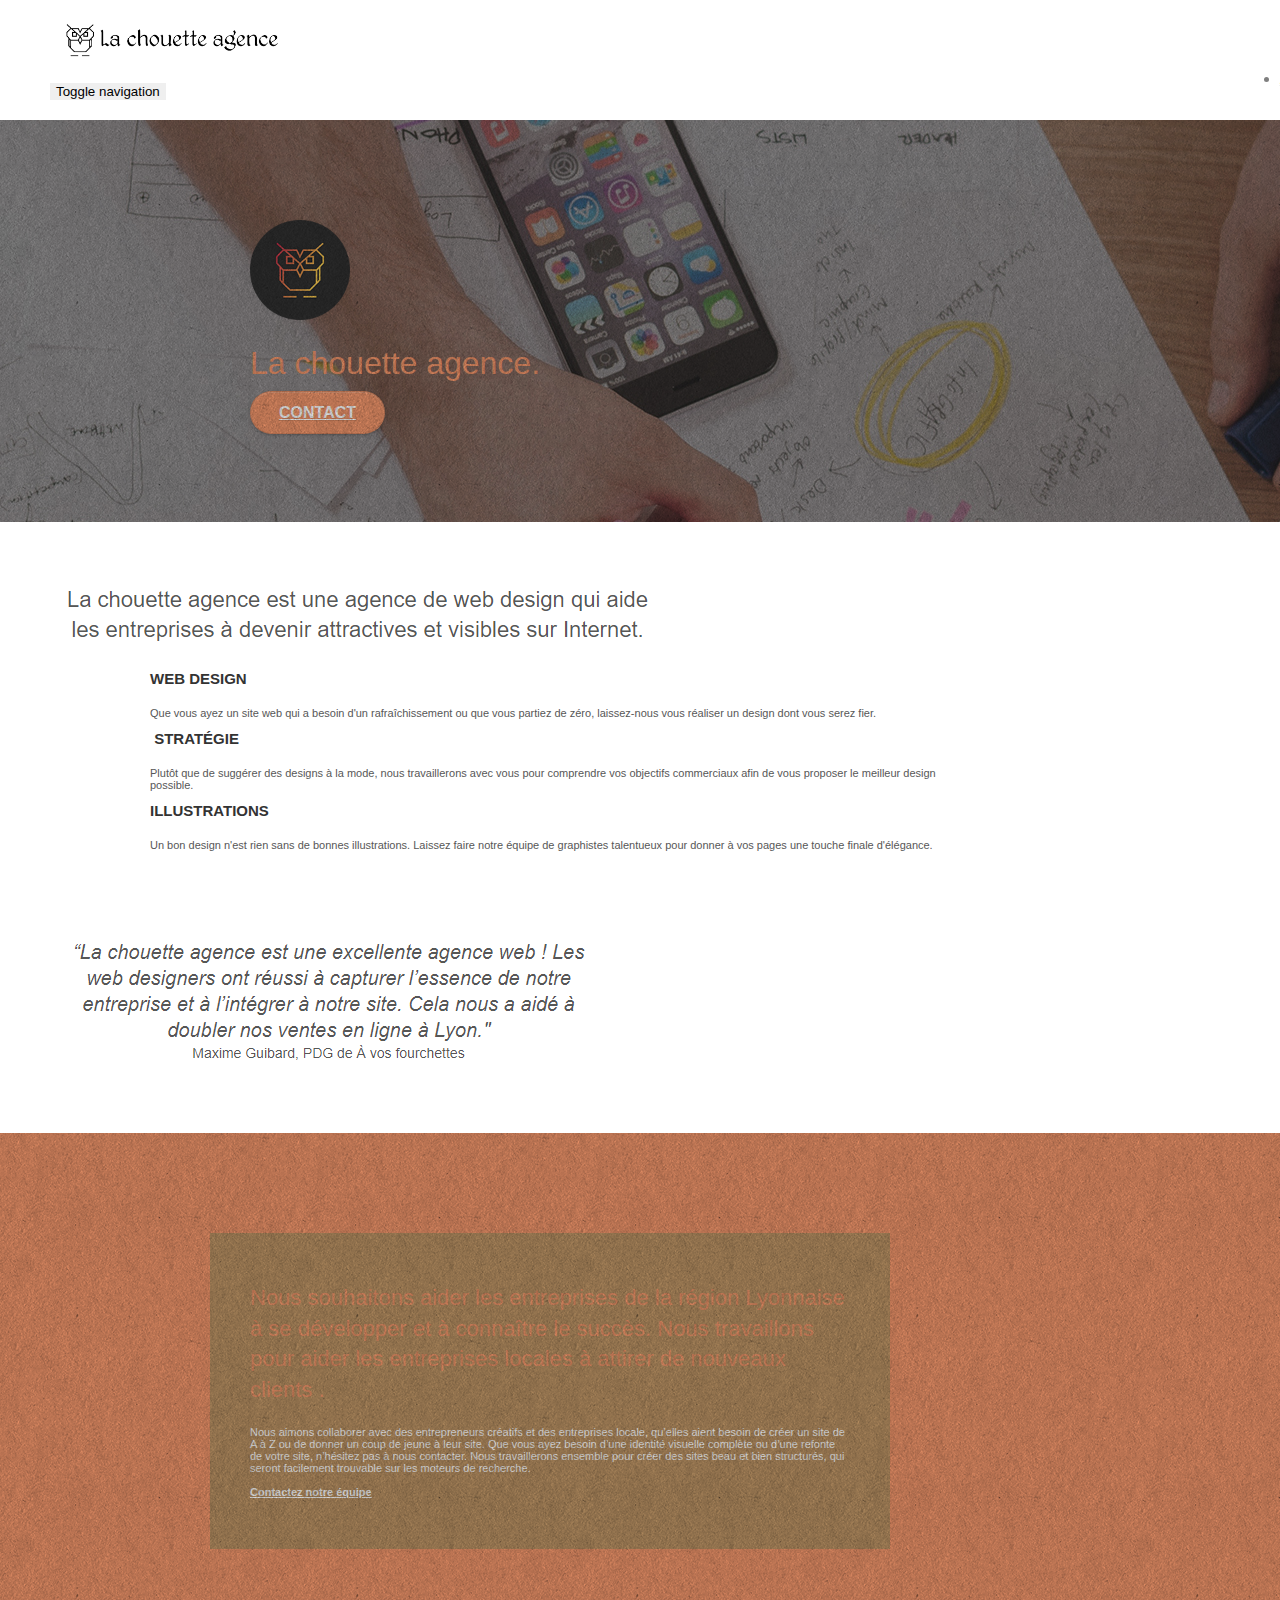
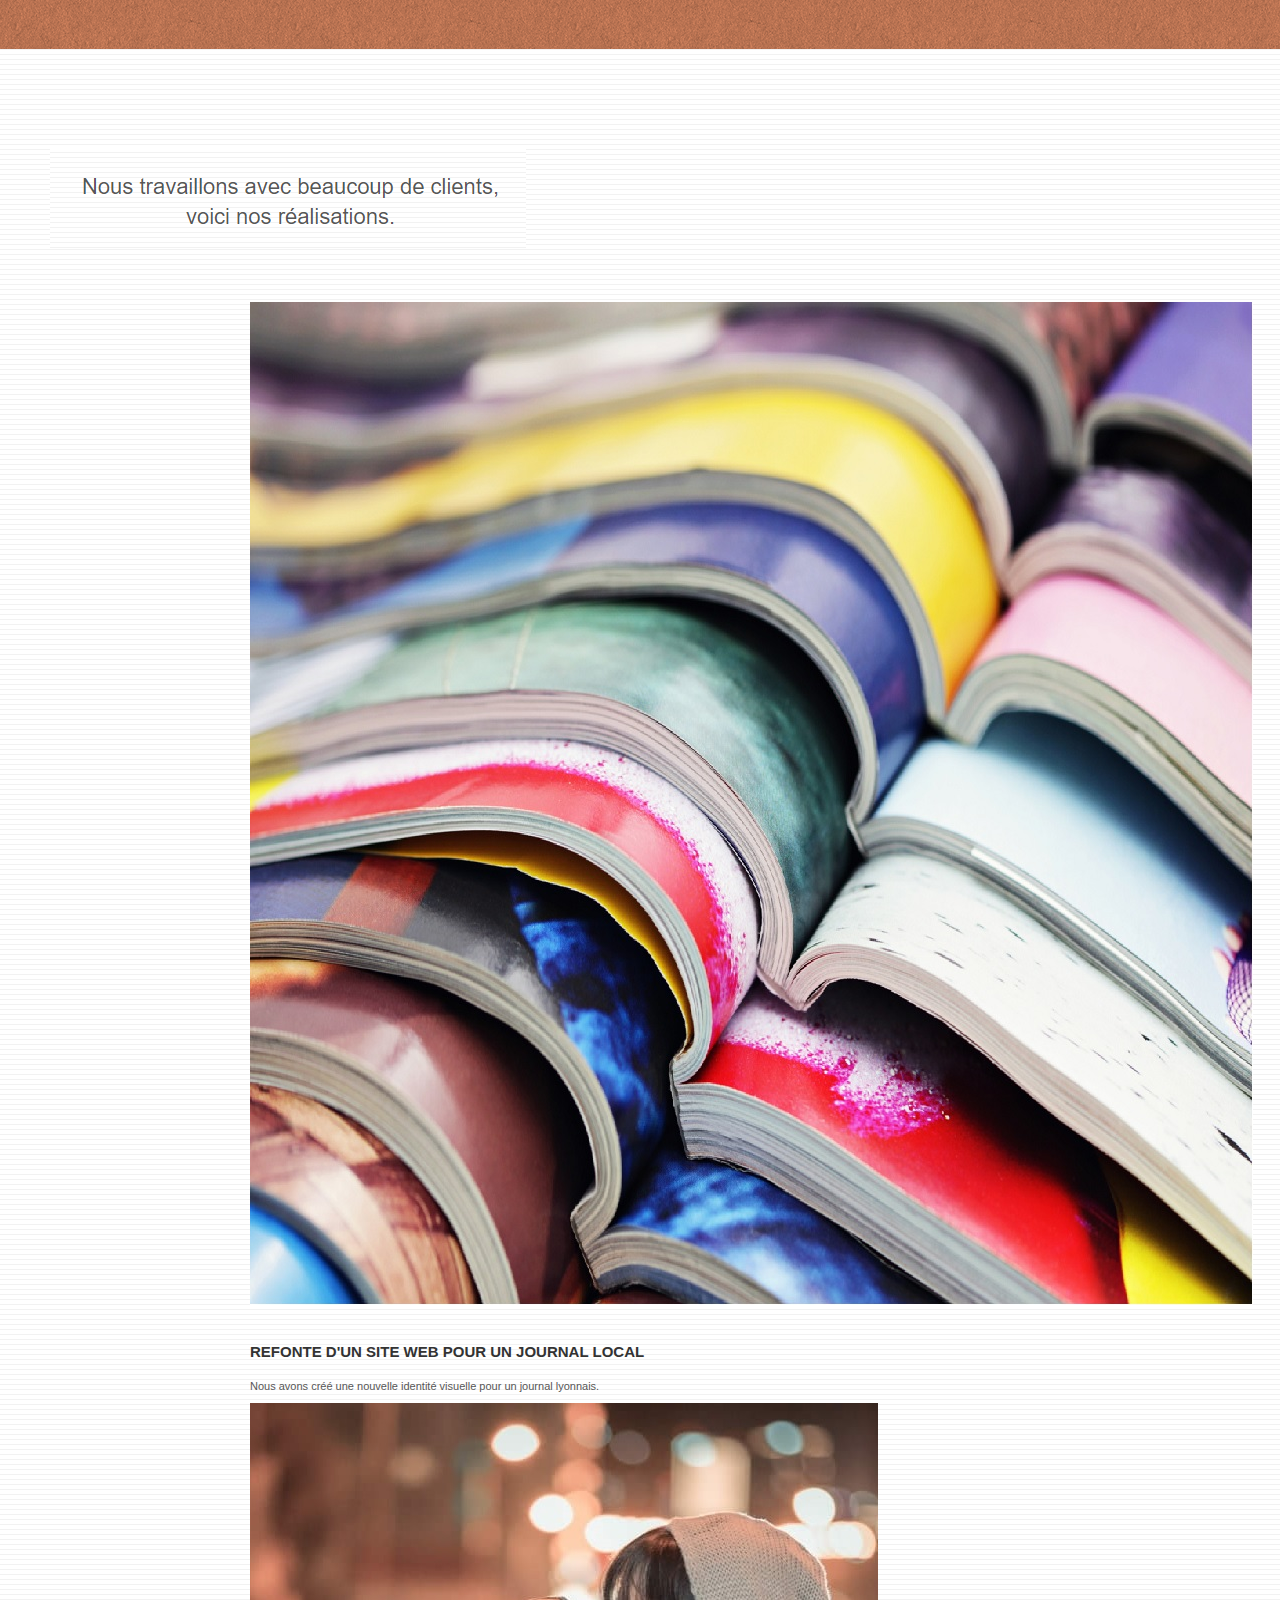
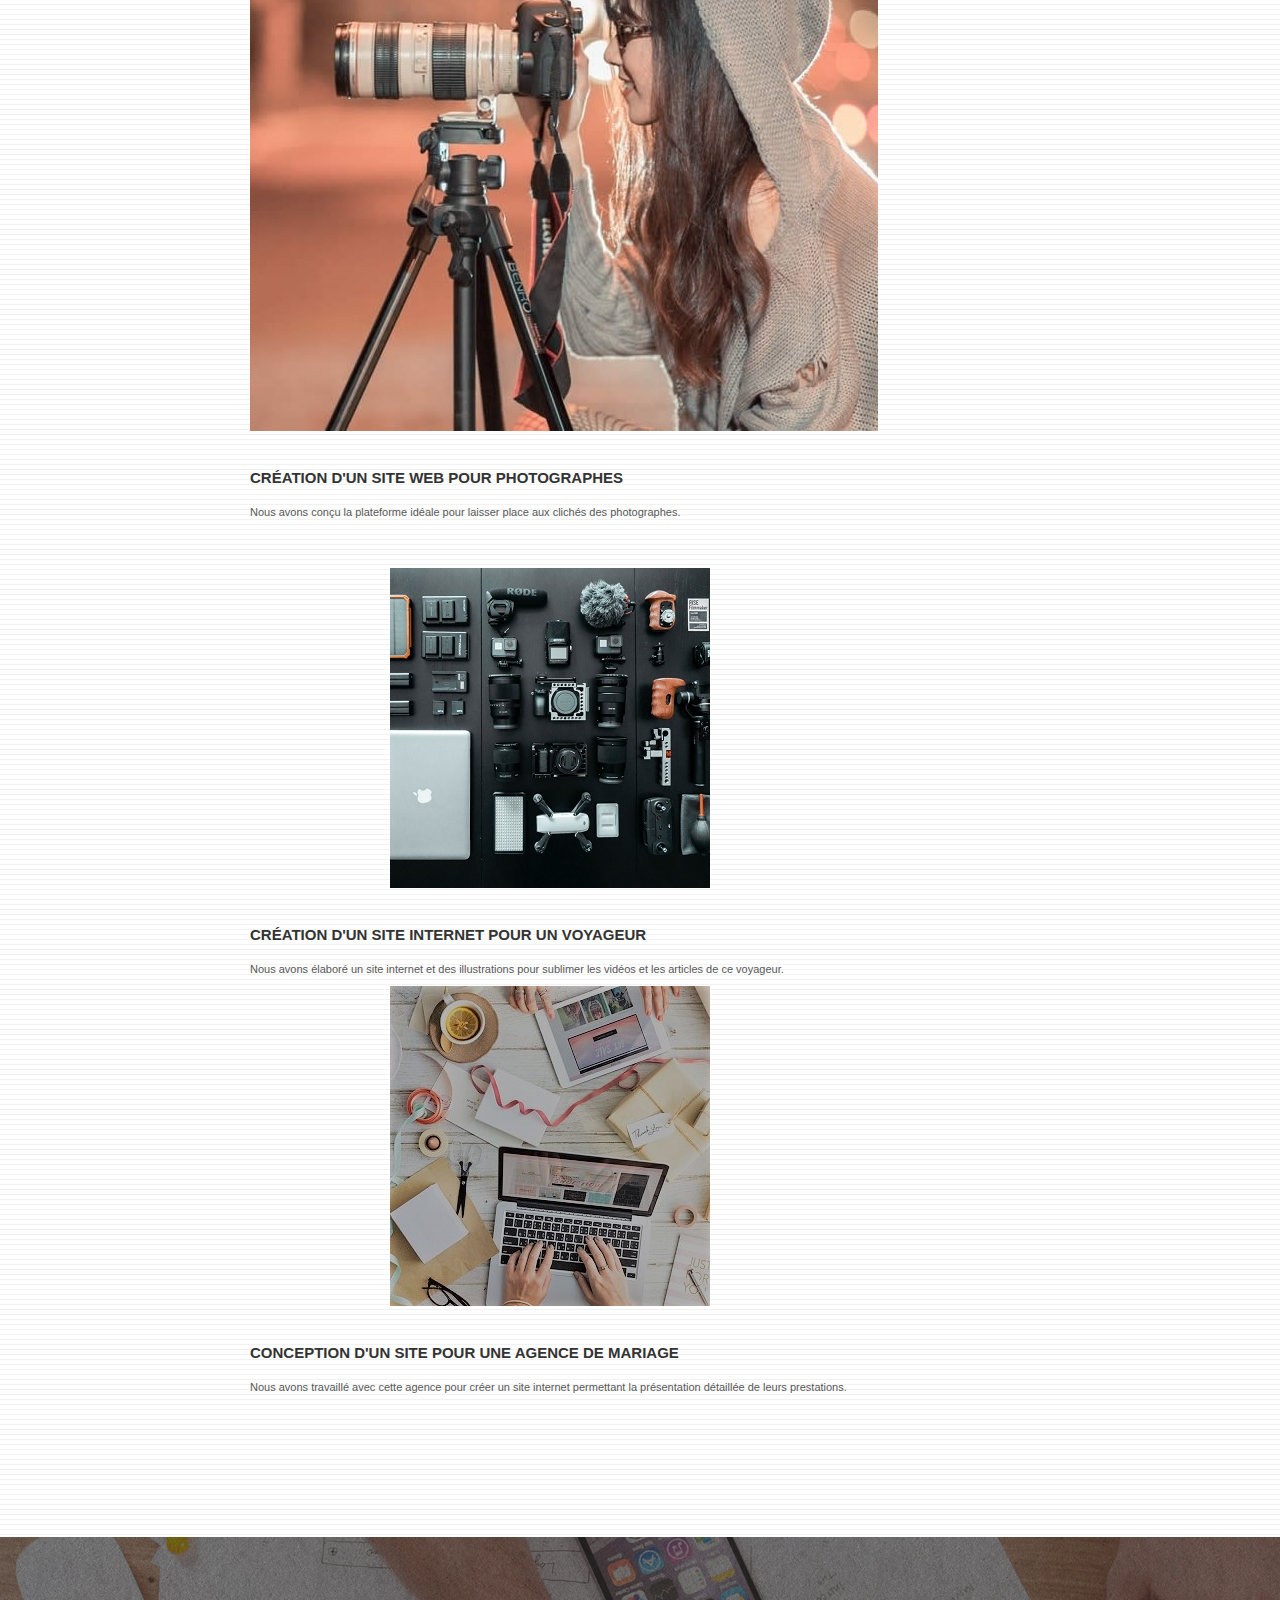
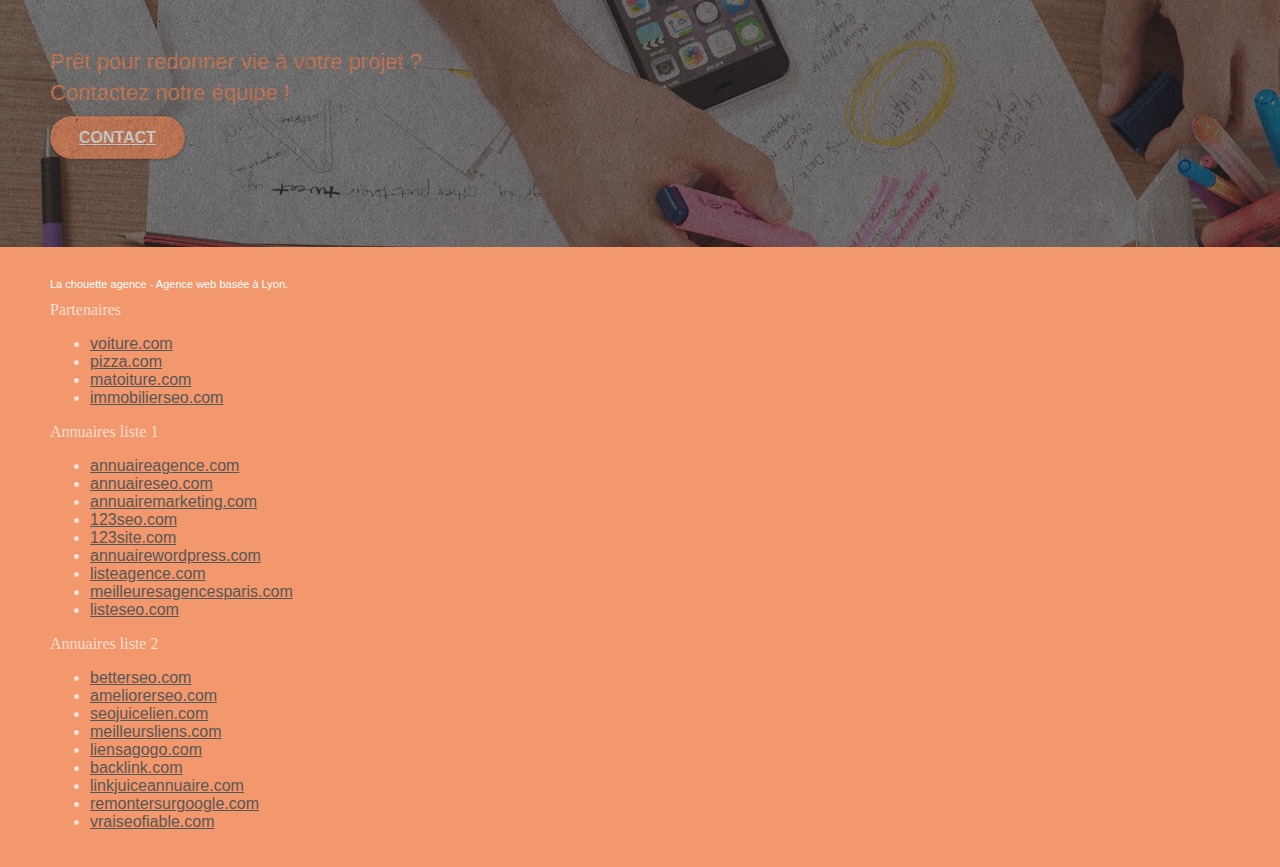
==== commit 55fd2d80: "ajout de mots cles" ====
--- a/apresmodif/index.html
+++ b/apresmodif/index.html
@@ -1,9 +1,9 @@
 <!doctype html>
-<html lang="Default">
+<html lang="fr">
 <head>
     <meta charset="utf-8">
-    <meta name="keywords" content="seo, google, site web, site internet, agence design paris, agence design, agence design,agence design,agence design,agence design,agence design,agence design,agence design,agence design">
-    <meta name="description" content="">
+    <meta name="keywords" content="entreprise webdesign lyon, lyon,lyon rhône-alpes, entreprise lyonnaise,entreprise française,entreprise définition,entreprise qui recrute, seo, google, site web, site internet, agence design, webdesign définition, webdesign trends, webdesign inspiration, webdesign définition, webdesign e-commerce, webdesign graphiste, webdesign formation,webdesign institutionnel,web design site internet">
+    <meta name="description" content="Notre agence de web design situé à Lyon, a pour objectif la qualité et la réussite de votre site web. Nos équipes vous proposent des sites internet professionnels sur mesure. Alors faites de votre rêve une réalité!">
     <meta name="viewport" content="width=device-width, initial-scale=1.0, viewport-fit=cover">
     <link rel="shortcut icon" type="image/png" href="favicon.jpg">
     
@@ -19,7 +19,7 @@
 	<script src="./js/jquery.touchSwipe.js" defer></script>
 	<script src="./js/gmaps.js"></script>
 
-    <title>.</title>
+    <title>La Chouette Agence</title>
 
     
 <!-- Analytics -->
@@ -37,9 +37,9 @@
 
 		<nav class="navbar row">
 			<div class="navbar-header">
-				<div class="keywords" style="color:#cccccc;font-size:1px;">Agence web à paris, stratégie web, web design, illustrations, design de site web, site web, web, internet, site internet, site</div>
-				<a class="navbar-brand" href="index.html"><img src="img/la-chouette-agence.png" alt="paris web design logo agence web meilleure agence" height="40" /></a>
-				<div class="keywords" style="color:#cccccc;font-size:1px;">Agence web à paris, stratégie web, web design, illustrations, design de site web, site web, web, internet, site internet, site</div>
+				<a class="navbar-brand" href="index.html"><img src="img/la-chouette-agence.png" alt="lyon paris web design logo agence web meilleure agence" height="40" /></a>
+			</div>
+			<div>
 				<button id="nav-toggle" type="button" class="ui-navbar-toggle navbar-toggle" data-toggle="collapse" data-target=".navbar-1">
 					<span class="sr-only">Toggle navigation</span><span class="icon-bar"></span><span class="icon-bar"></span><span class="icon-bar"></span>
 				</button>
@@ -50,9 +50,7 @@
 						<a href="index.html">Accueil</a>
 					</li>
 					<li>
-					</li>
-					<li>
-						<a href="page2.html">page2 &gt;</a>
+						<a href="page2.html">page2</a>
 					</li>
 				</ul>
 			</div>
@@ -66,7 +64,7 @@
 	<div class="container bloc-lg">
 		<div class="row tight-width-whitespace">
 			<div class="col-sm-12">
-				<img src="img/logo.png" class="center-block image-resize-mode" width="100" alt="La chouette agence, agence web paris, création logo paris" />
+				<img src="img/logo.png" class="center-block image-resize-mode" width="100" alt="La chouette agence, agence web lyon, création logo lyon" />
 				<h1 class="text-center hero-bloc-text tc-white ">
 					La chouette agence.
 				</h1>
@@ -96,7 +94,7 @@
 					Web design
 				</h3>
 				<p class="text-center ">
-					Que vous ayez un site web qui a besoin d&rsquo;un rafraîchissement ou que vous partiez de zéro, laissez-nous vous réaliser un design dont vous serez fier.
+					Que vous ayez un site web qui a besoin d'un rafraîchissement ou que vous partiez de zéro, laissez-nous vous réaliser un design dont vous serez fier.
 				</p>
 			</div>
 			<div class="col-sm-4">
@@ -124,7 +122,7 @@
 		</div>
 		<div class="row voffset-lg voffset">
 			<div class="col-xs-12 col-md-8 col-md-offset-2 text-center">
-				<img alt="agence web, agence web paris, web design paris, stratégie web" src="img/citation.png" />
+				<img alt="agence web, agence web lyon, web design lyon, stratégie web" src="img/citation.png" />
 
 			</div>
 		</div>
@@ -154,12 +152,12 @@
 	<div class="container bloc-lg">
 		<div class="row">
 			<div class="col-sm-12 text-center">
-				<img alt="agence web, agence web paris, web design paris, stratégie web" src="img/title2.png" />
+				<img alt="agence web, agence web lyon, web design lyon, stratégie web" src="img/title2.png" />
 			</div>
 		</div>
 		<div class="row tight-width-whitespace portfolio-row">
 			<div class="col-sm-6">
-				<a href="#" data-lightbox="img/1.jpg" data-gallery-id="gallery-1" data-caption="Refonte d'un site web pour un journal local" data-frame="snapshot-lb"><img src="img/1.jpg" alt="paris web design logo agence web meilleure agence et refonte site web journal" class="img-responsive portfolio-thumb" /></a>
+				<a href="#" data-lightbox="img/1.jpg" data-gallery-id="gallery-1" data-caption="Refonte d'un site web pour un journal local" data-frame="snapshot-lb"><img src="img/1.jpg" alt="lyon web design logo agence web meilleure agence et refonte site web journal" class="img-responsive portfolio-thumb" /></a>
 				<h3 class="mg-md text-center">
 					Refonte d'un site web pour un journal local
 				</h3>
@@ -168,7 +166,7 @@
 				</p>
 			</div>
 			<div class="col-sm-6">
-				<a href="#" data-lightbox="img/2.jpg" data-gallery-id="gallery-1" data-caption="Création d'un site web pour photographes" data-frame="snapshot-lb"><img src="img/2.jpg" class="img-responsive portfolio-thumb" alt="paris web design logo agence web meilleure agence, Création d'un site web pour photographes" /></a>
+				<a href="#" data-lightbox="img/2.jpg" data-gallery-id="gallery-1" data-caption="Création d'un site web pour photographes" data-frame="snapshot-lb"><img src="img/2.jpg" class="img-responsive portfolio-thumb" alt="lyon web design logo agence web meilleure agence, Création d'un site web pour photographes" /></a>
 				<h3 class="mg-md text-center">
 					Création d'un site web pour photographes
 				</h3>
@@ -179,7 +177,7 @@
 		</div>
 		<div class="row tight-width-whitespace portfolio-row">
 			<div class="col-sm-6">
-				<a href="#" data-lightbox="img/3.bmp" data-gallery-id="gallery-1" data-caption="Création d'un site internet pour un voyageur" data-frame="snapshot-lb"><img src="img/3.bmp" class="img-responsive portfolio-thumb" alt="paris web design logo agence web meilleure agence, Création d'un site web pour voyageur"/></a>
+				<a href="#" data-lightbox="img/3.bmp" data-gallery-id="gallery-1" data-caption="Création d'un site internet pour un voyageur" data-frame="snapshot-lb"><img src="img/3.bmp" class="img-responsive portfolio-thumb" alt="lyon web design logo agence web meilleure agence, Création d'un site web pour voyageur"/></a>
 				<h3 class="mg-md text-center">
 					Création d'un site internet pour un voyageur
 				</h3>
@@ -188,7 +186,7 @@
 				</p>
 			</div>
 			<div class="col-sm-6">
-				<a href="#" data-lightbox="img/4.bmp" data-gallery-id="gallery-1" data-caption="Conception d'un site pour une agence de mariage" data-frame="snapshot-lb"><img src="img/4.bmp" class="img-responsive portfolio-thumb" alt="paris web design logo agence web meilleure agence, Création d'un site web pour agence de mariage" /></a>
+				<a href="#" data-lightbox="img/4.bmp" data-gallery-id="gallery-1" data-caption="Conception d'un site pour une agence de mariage" data-frame="snapshot-lb"><img src="img/4.bmp" class="img-responsive portfolio-thumb" alt="lyon web design logo agence web meilleure agence, Création d'un site web pour agence de mariage" /></a>
 				<h3 class="mg-md text-center">
 					Conception d'un site pour une agence de mariage
 				</h3>
@@ -245,7 +243,6 @@
 							<a class="social" href="index.html"><span class="fa fa-instagram icon-md"></span></a>
 						</div>
 					</div>
-					<div class="keywords" style="color:#F3976C;">Agence web à paris, stratégie web, web design, illustrations, design de site web, site web, web, internet, site internet, site</div>
 				</div>
 				<div class="row">
 					<div class="col-sm-4">
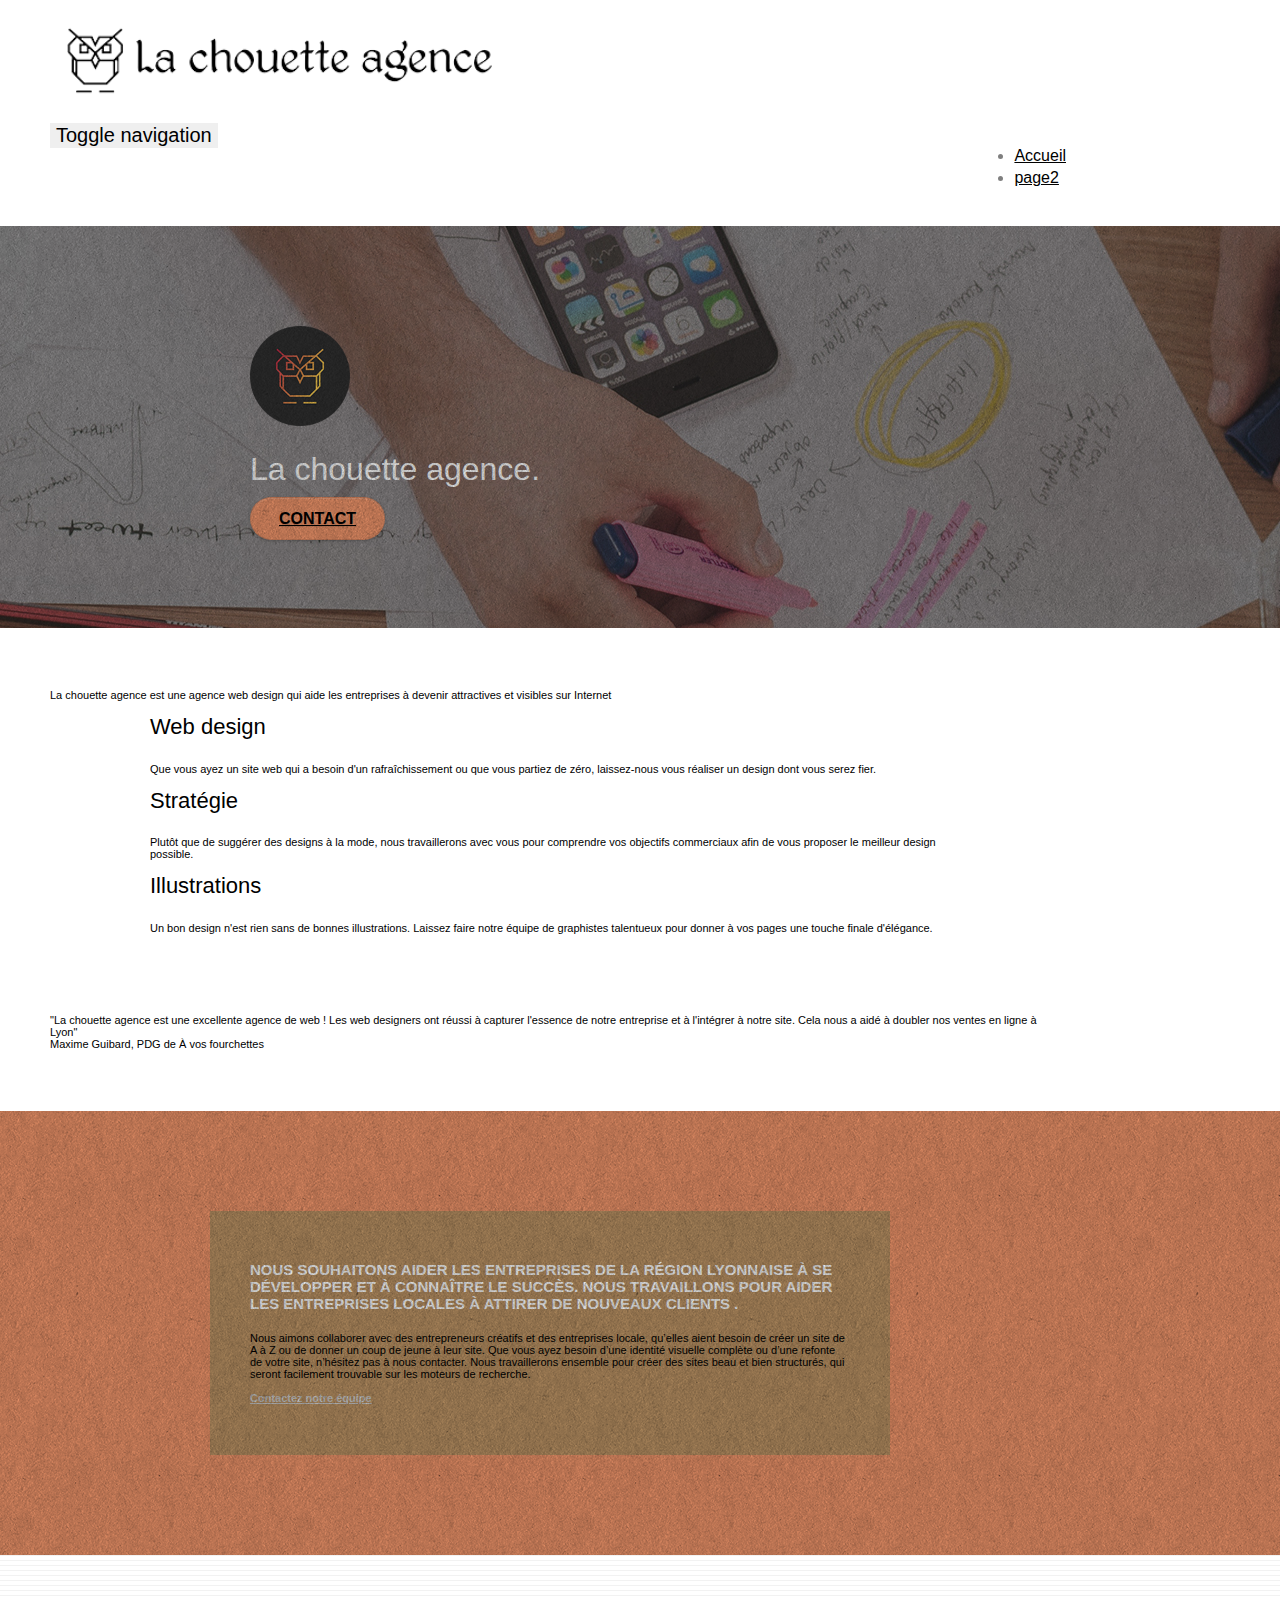
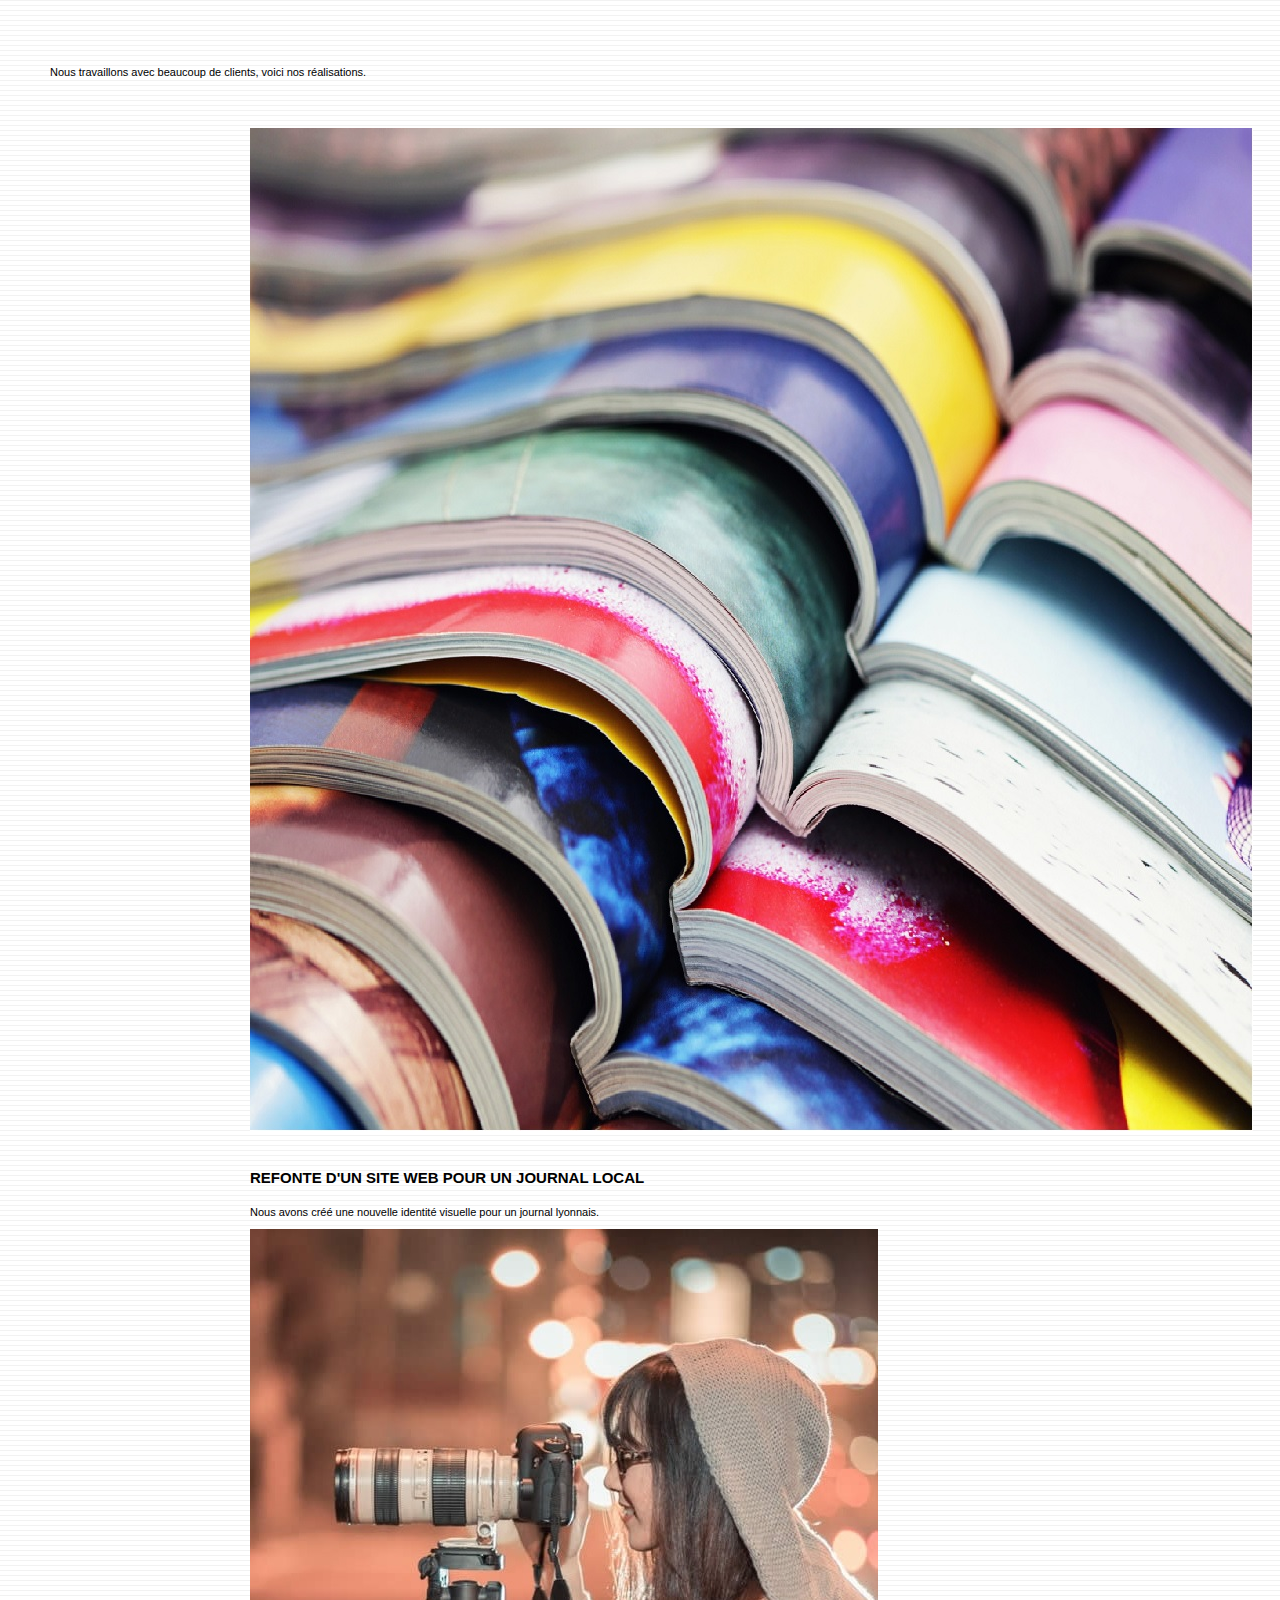
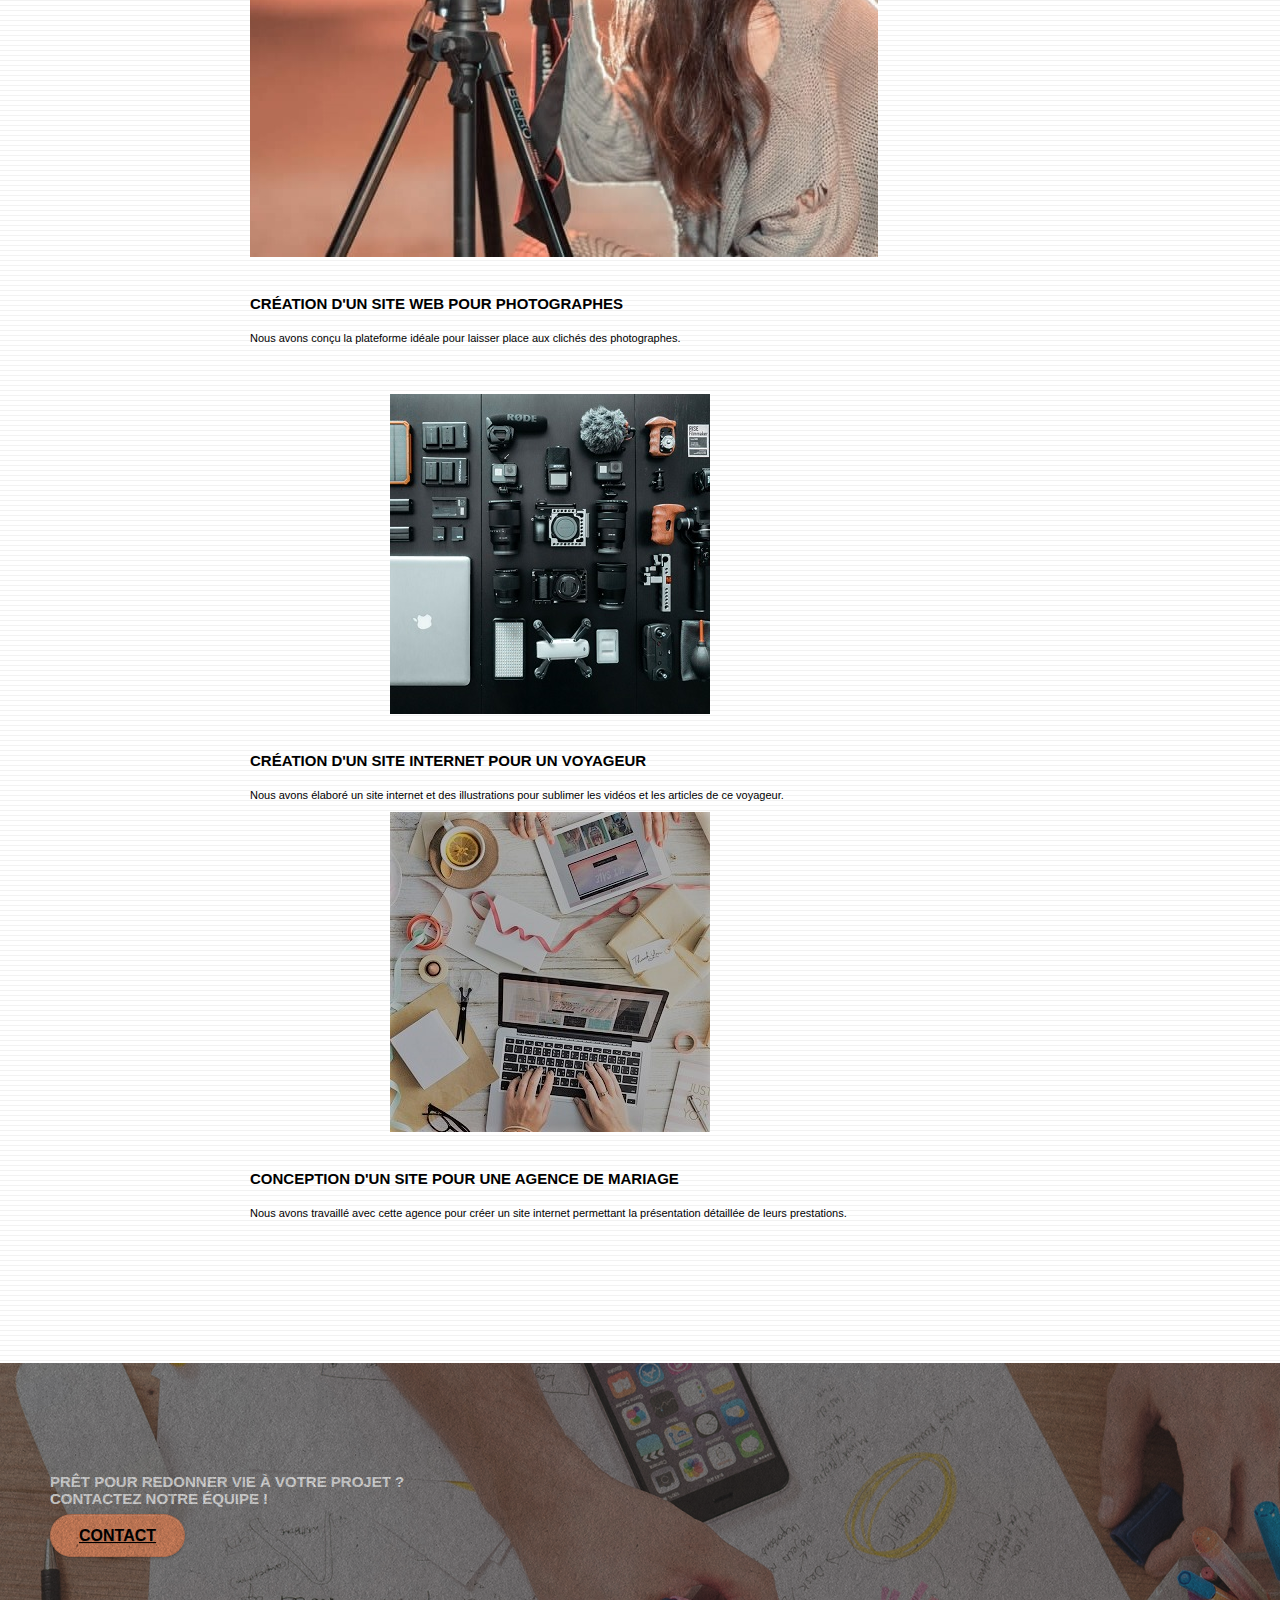
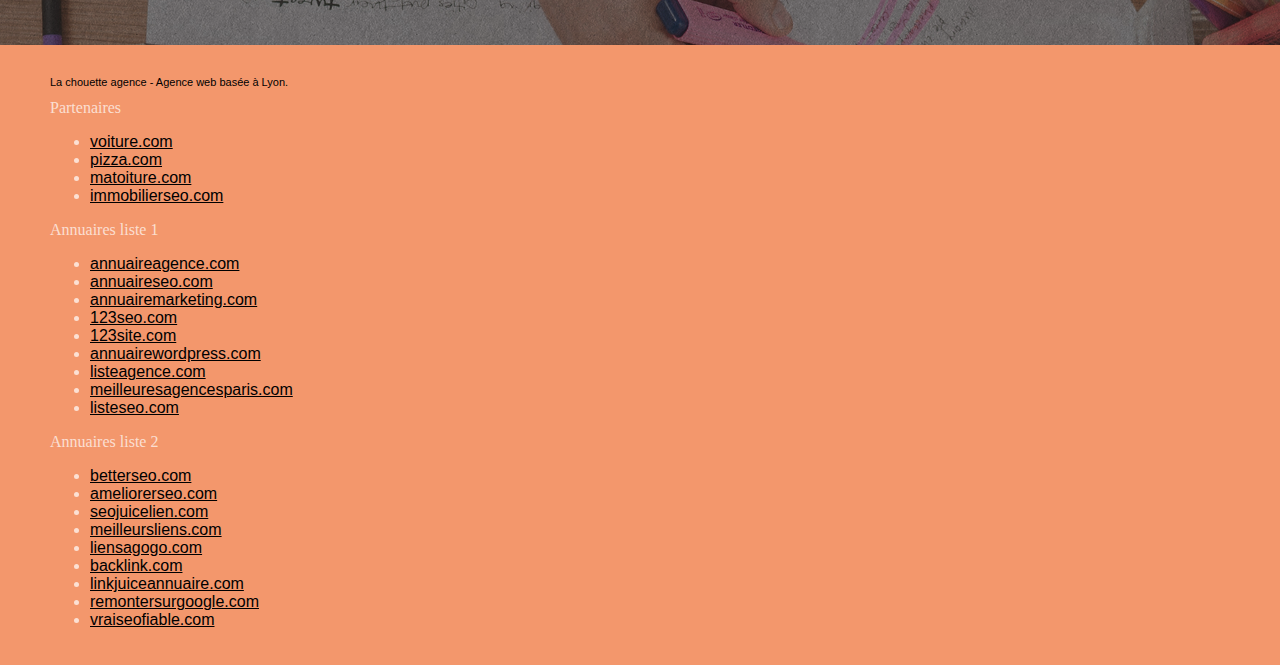
==== commit d60f3f7b: "modif contraste" ====
--- a/apresmodif/index.html
+++ b/apresmodif/index.html
@@ -37,7 +37,7 @@
 
 		<nav class="navbar row">
 			<div class="navbar-header">
-				<a class="navbar-brand" href="index.html"><img src="img/la-chouette-agence.png" alt="lyon paris web design logo agence web meilleure agence" height="40" /></a>
+				<a class="navbar-brand" href="index.html"><img src="img/la-chouette-agence.png" alt="lyon paris web design logo agence web meilleure agence" height="80" /></a>
 			</div>
 			<div>
 				<button id="nav-toggle" type="button" class="ui-navbar-toggle navbar-toggle" data-toggle="collapse" data-target=".navbar-1">
@@ -82,7 +82,7 @@
 	<div class="container bloc-md">
 		<div class="row">
 			<div class="col-sm-12 text-center">
-				<img alt="agence web, agence web paris, web design paris, stratégie web" src="img/title.png" />
+				<p>La chouette agence est une agence web design qui aide les entreprises à devenir attractives et visibles sur Internet</p>
 			</div>
 		</div>
 		<div class="row voffset-lg med-width-whitespace">
@@ -90,9 +90,9 @@
 				<div class="text-center">
 					<span class="et-icon-browser sm-shadow icon-dark-slate-blue icons icon-lg"></span>
 				</div>
-				<h3 class="mg-md text-center">
+				<h2 class="mg-md text-center">
 					Web design
-				</h3>
+				</h2>
 				<p class="text-center ">
 					Que vous ayez un site web qui a besoin d'un rafraîchissement ou que vous partiez de zéro, laissez-nous vous réaliser un design dont vous serez fier.
 				</p>
@@ -101,9 +101,9 @@
 				<div class="text-center">
 					<span class="et-icon-presentation sm-shadow icon-dark-slate-blue icons icon-lg"></span>
 				</div>
-				<h3 class="mg-md text-center">
-					&nbsp;Stratégie
-				</h3>
+				<h2 class="mg-md text-center">
+					Stratégie
+				</h2>
 				<p class="text-center ">
 					Plutôt que de suggérer des designs à la mode, nous travaillerons avec vous pour comprendre vos objectifs commerciaux afin de vous proposer le meilleur design possible.<br>
 				</p>
@@ -112,9 +112,9 @@
 				<div class="text-center">
 					<span class="et-icon-edit sm-shadow icon-dark-slate-blue icons icon-lg"></span>
 				</div>
-				<h3 class="mg-md text-center">
+				<h2 class="mg-md text-center">
 					Illustrations
-				</h3>
+				</h2>
 				<p class="text-center ">
 					Un bon design n'est rien sans de bonnes illustrations. Laissez faire notre équipe de graphistes talentueux pour donner à vos pages une touche finale d'élégance.
 				</p>
@@ -122,7 +122,8 @@
 		</div>
 		<div class="row voffset-lg voffset">
 			<div class="col-xs-12 col-md-8 col-md-offset-2 text-center">
-				<img alt="agence web, agence web lyon, web design lyon, stratégie web" src="img/citation.png" />
+				<p>"La chouette agence est une excellente agence de web ! Les web designers ont réussi à capturer l'essence de notre entreprise et à l'intégrer à notre site. Cela nous a aidé à doubler nos ventes en ligne à Lyon"<br>Maxime Guibard, PDG de À vos fourchettes</p>
+				
 
 			</div>
 		</div>
@@ -135,9 +136,9 @@
 	<div class="container bloc-lg">
 		<div class="row tight-width-whitespace black-background">
 			<div class="col-sm-12">
-				<h2 class="mg-md text-center tc-white">
+				<h3 class="mg-md text-center tc-white">
 					Nous souhaitons aider les entreprises de la région Lyonnaise à se développer et à connaître le succès. Nous travaillons pour aider les entreprises locales à attirer de nouveaux clients .<br>
-				</h2>
+				</h3>
 				<p class="text-center white">
 					Nous aimons collaborer avec des entrepreneurs créatifs et des entreprises locale, qu’elles aient besoin de créer un site de A à Z ou de donner un coup de jeune à leur site. Que vous ayez besoin d’une identité visuelle complète ou d’une refonte de votre site, n’hésitez pas à nous contacter. Nous travaillerons ensemble pour créer des sites beau et bien structurés, qui seront facilement trouvable sur les moteurs de recherche. <br><br><a class="ltc-white bold-link" href="page2.html">Contactez notre équipe</a><br>
 				</p>
@@ -152,7 +153,7 @@
 	<div class="container bloc-lg">
 		<div class="row">
 			<div class="col-sm-12 text-center">
-				<img alt="agence web, agence web lyon, web design lyon, stratégie web" src="img/title2.png" />
+				<p>Nous travaillons avec beaucoup de clients, voici nos réalisations.</p>
 			</div>
 		</div>
 		<div class="row tight-width-whitespace portfolio-row">
@@ -203,9 +204,9 @@
 <div class="bloc bgc-dark-slate-blue bg-banniere d-bloc bloc-bg-texture texture-paper" id="bloc-5-cta">
 	<div class="container bloc-lg">
 		<div class="row">
-			<h2 class="mg-md text-center tc-white">
+			<h3 class="mg-md text-center tc-white">
 				Prêt pour redonner vie à votre projet ?<br>Contactez notre équipe !
-			</h2>
+			</h3>
 			<div class="col-sm-12 text-center">
 				<a href="page2.html" class="btn btn-atomic-tangerine btn-clean btn-rd btn-lg cta-hero">Contact</a>
 			</div>
@@ -222,28 +223,7 @@
 				<p class="text-center white">
 					La chouette agence - Agence web basée à Lyon.<br>
 				</p>
-				<div class="row row-no-gutters social">
-					<div class="col-sm-3">
-						<div class="text-center">
-							<a class="social" href="index.html"><span class="fa fa-twitter icon-md"></span></a>
-						</div>
-					</div>
-					<div class="col-sm-3">
-						<div class="text-center">
-							<a class="social" href="index.html"><span class="fa fa-facebook icon-md"></span></a>
-						</div>
-					</div>
-					<div class="col-sm-3">
-						<div class="text-center">
-							<a class="social" href="index.html"><span class="fa fa-dribbble icon-md"></span></a>
-						</div>
-					</div>
-					<div class="col-sm-3">
-						<div class="text-center">
-							<a class="social" href="index.html"><span class="fa fa-instagram icon-md"></span></a>
-						</div>
-					</div>
-				</div>
+				
 				<div class="row">
 					<div class="col-sm-4">
 						Partenaires
--- a/apresmodif/style.css
+++ b/apresmodif/style.css
@@ -6,7 +6,9 @@
     -webkit-font-smoothing: antialiased;
     -moz-osx-font-smoothing: grayscale;
 }
-
+.sr-only{
+    font-size: 20px;
+}
 a,
 button {
     transition: all .3s ease-in-out;
@@ -134,6 +136,7 @@
 .d-bloc h6 a,
 .d-bloc p a {
     color: rgba(255, 255, 255, .6);
+
 }
 
 .d-bloc .a-btn:hover,
@@ -323,13 +326,13 @@
 }
 
 .nav > li {
-    float: left;
     margin-top: 4px;
     font-size: 16px;
 }
 
 .navbar-nav .open .dropdown-menu > li > a {
-    text-align: inherit;
+    text-align:inherit;
+
 }
 
 .nav > li a:hover,
@@ -364,7 +367,6 @@
 
 @media (min-width: 768px) {
     .site-navigation {
-        position: absolute;
         top: 50%;
         right: 20px;
         transform: translate(0, -50%);
@@ -651,7 +653,7 @@
 a {
     font-family: "helvetica";
     font-weight: 400;
-    color: #575757!important;
+    color: black!important;
 }
 
 .container {
@@ -692,7 +694,7 @@
 
 .cta-hero {
     margin-top: 22px;
-    color: #FFFFFF!important;
+    color: black!important;
     text-transform: uppercase;
     padding: 12px 28px 12px 28px;
     font-size: 16px;
@@ -713,7 +715,7 @@
     font-size: 15px;
     text-transform: uppercase;
     font-weight: 700;
-    color: #333333!important;
+    color: black!important;
 }
 
 .med-width-whitespace {
@@ -723,11 +725,11 @@
 }
 
 h1 {
-    color: #333333!important;
+    color: black!important;
 }
 
 h4 {
-    color: #333333!important;
+    color: black!important;
 }
 
 .icons {
@@ -736,7 +738,7 @@
 }
 
 .white {
-    color: #FFFFFF!important;
+    color: black!important;
 }
 
 .portfolio-thumb {
@@ -775,21 +777,21 @@
 }
 
 .tc-white {
-    color: #F3976C!important;
+    color:white!important;
 }
 
 .btn-atomic-tangerine {
     background: #F3976C;
-    color: #FFFFFF!important;
+    color:black!important;
 }
 
 .btn-atomic-tangerine:hover {
     background: #c27956!important;
-    color: #FFFFFF!important;
+    color: black!important;
 }
 
 .ltc-white {
-    color: #FFFFFF!important;
+    color: #cccccc!important;
 }
 
 .ltc-white:hover {
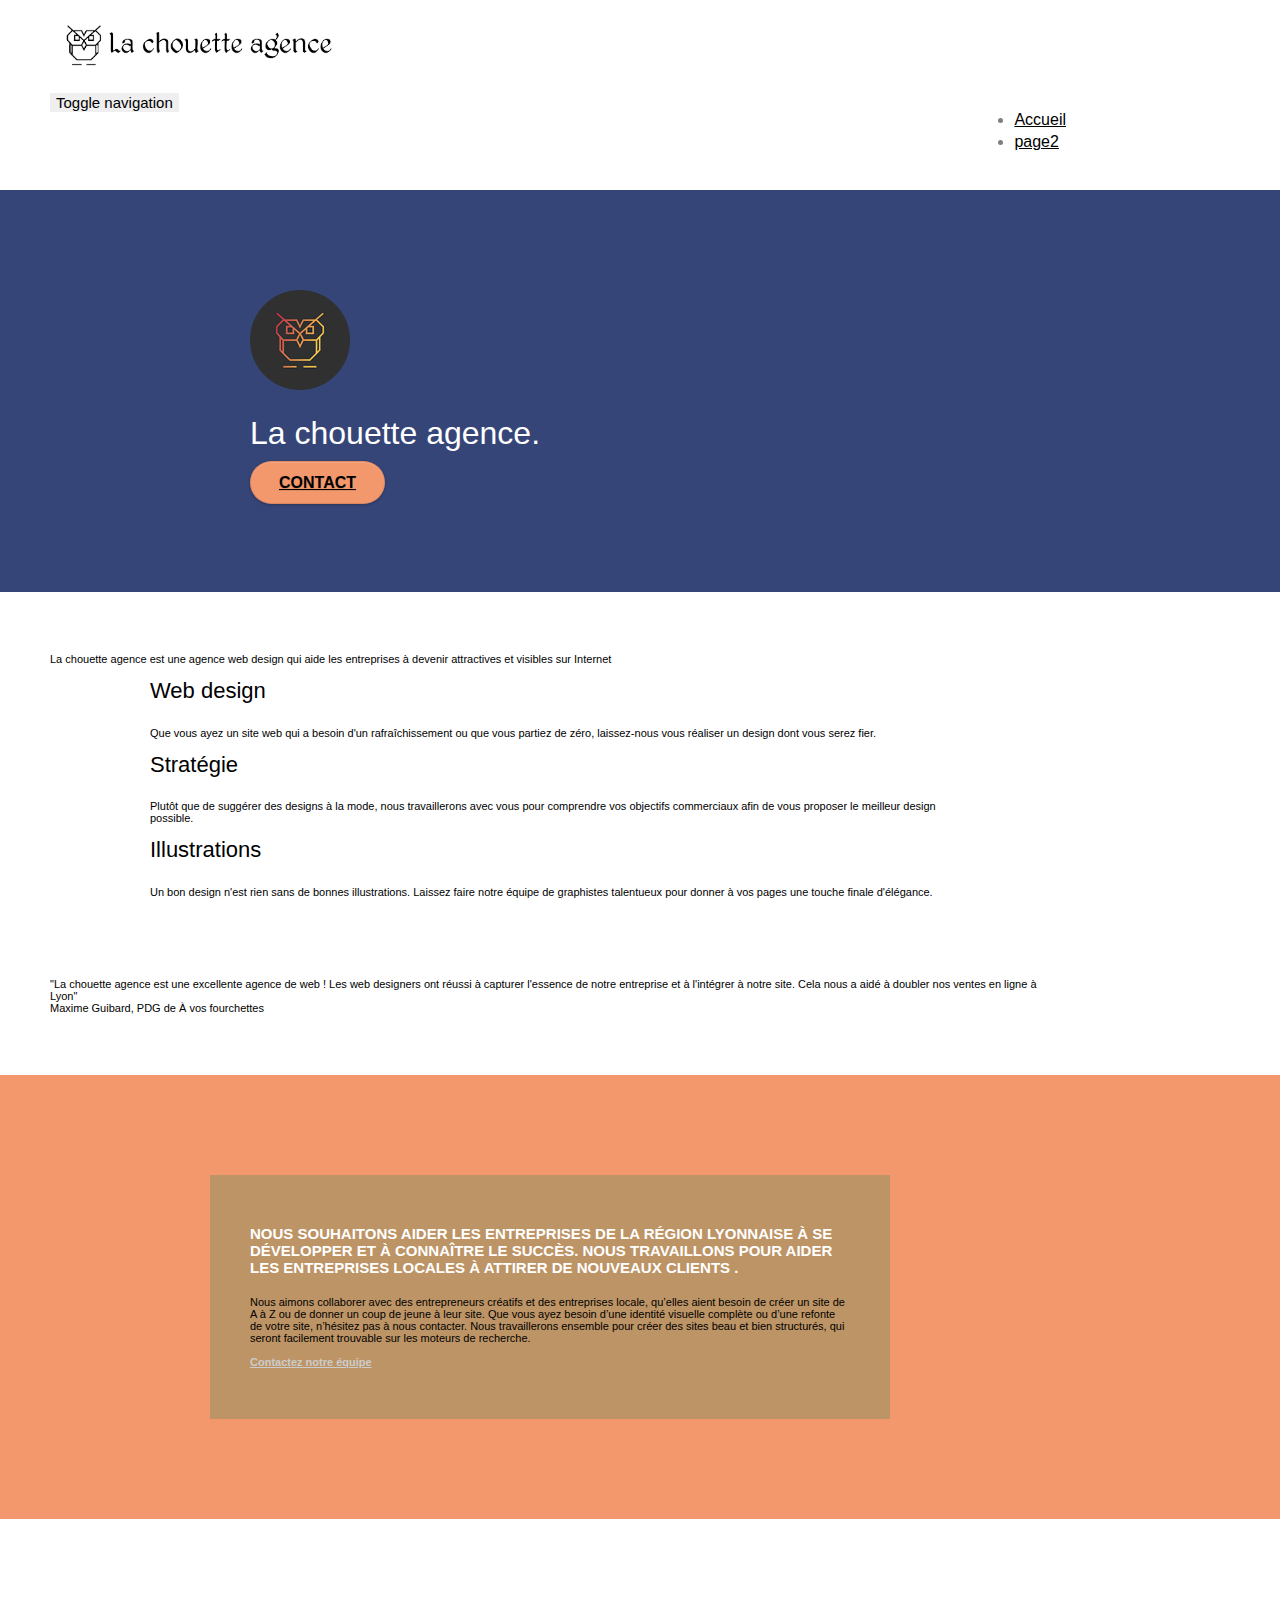
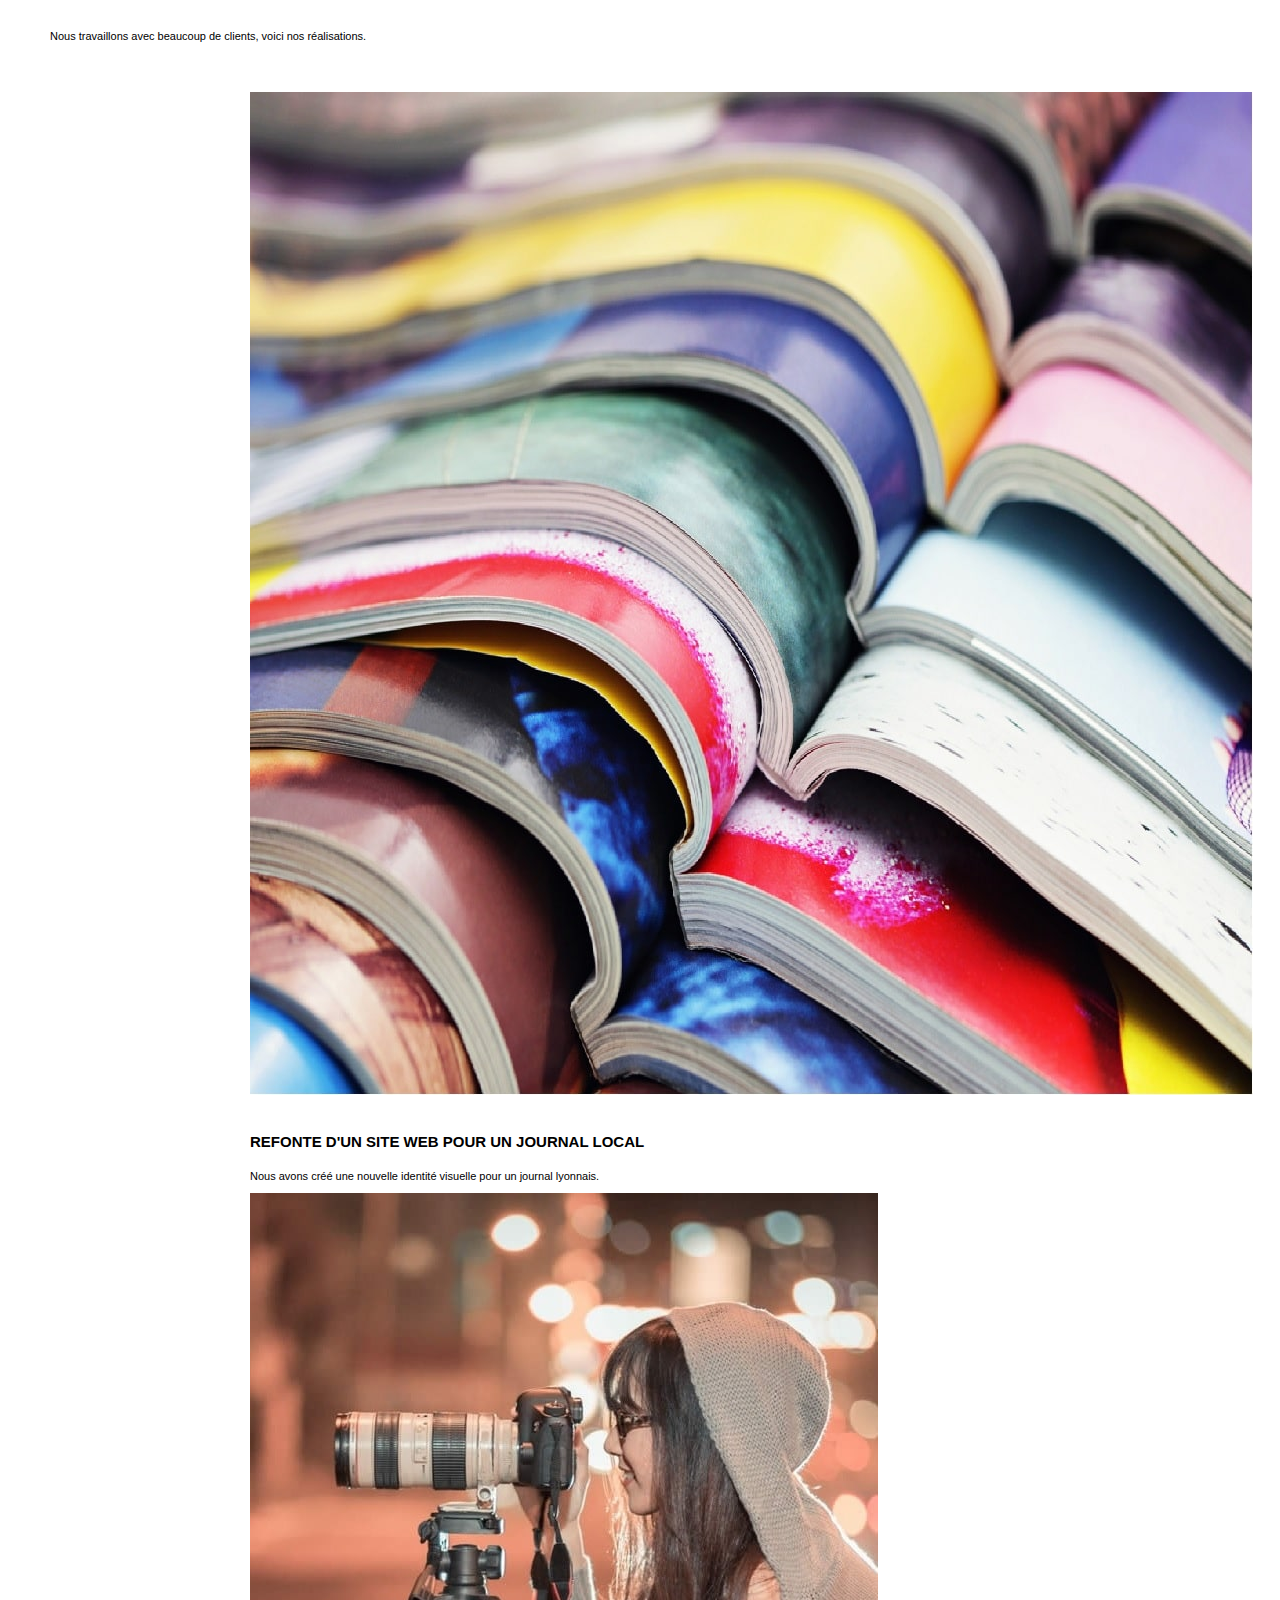
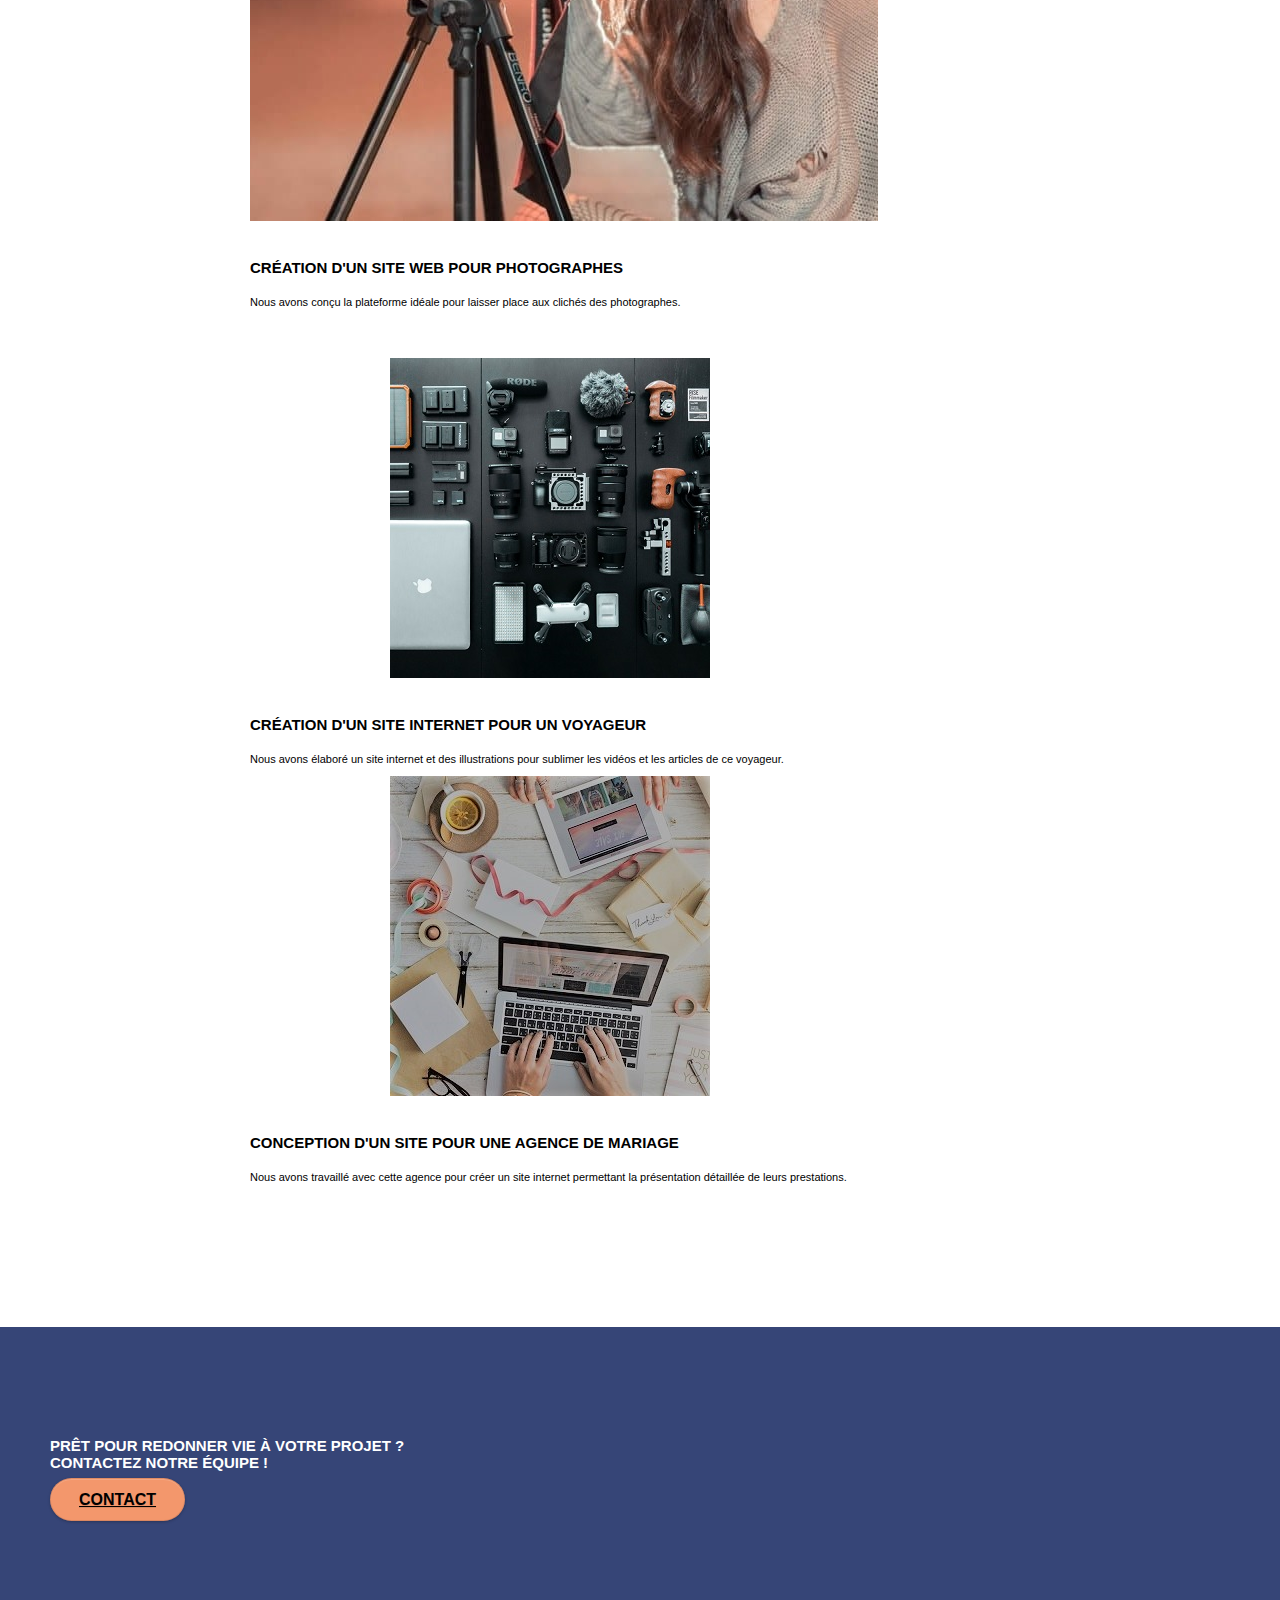
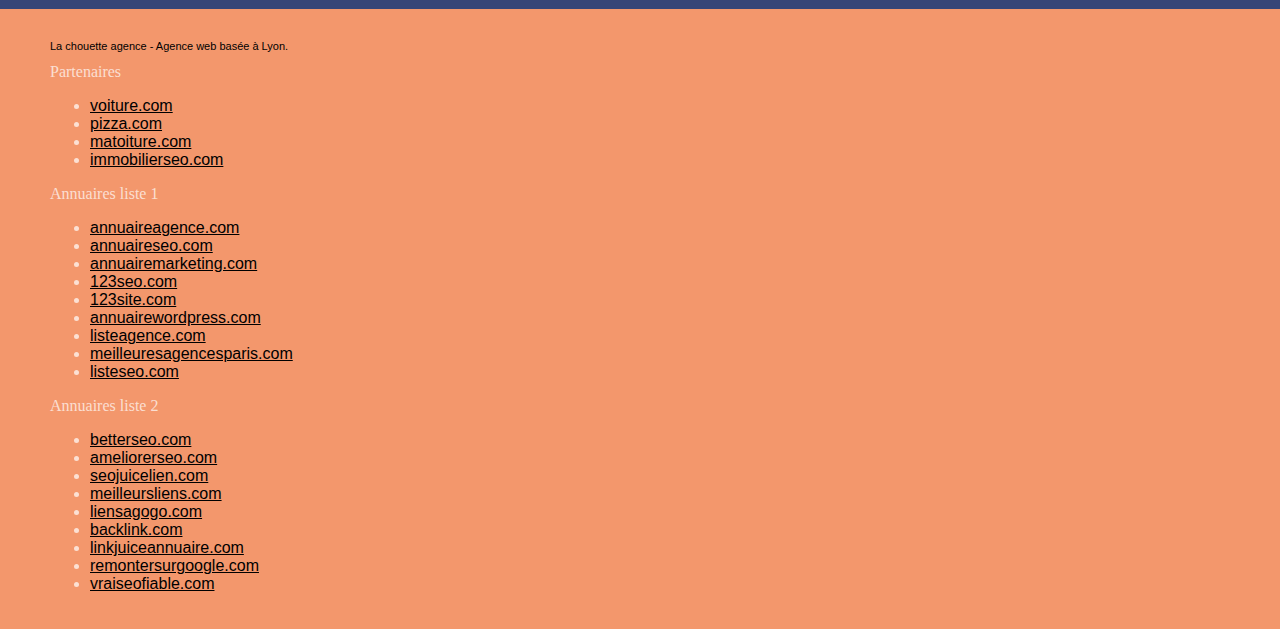
==== commit 588eb707: "ajout responsive" ====
--- a/apresmodif/index.html
+++ b/apresmodif/index.html
@@ -37,7 +37,7 @@
 
 		<nav class="navbar row">
 			<div class="navbar-header">
-				<a class="navbar-brand" href="index.html"><img src="img/la-chouette-agence.png" alt="lyon paris web design logo agence web meilleure agence" height="80" /></a>
+				<a class="navbar-brand" href="index.html"><img src="img/la-chouette-agence-min.png" alt="lyon paris web design logo agence web meilleure agence" height="50" /></a>
 			</div>
 			<div>
 				<button id="nav-toggle" type="button" class="ui-navbar-toggle navbar-toggle" data-toggle="collapse" data-target=".navbar-1">
@@ -64,7 +64,7 @@
 	<div class="container bloc-lg">
 		<div class="row tight-width-whitespace">
 			<div class="col-sm-12">
-				<img src="img/logo.png" class="center-block image-resize-mode" width="100" alt="La chouette agence, agence web lyon, création logo lyon" />
+				<img src="img/logo-min.png" class="center-block image-resize-mode" width="100" alt="La chouette agence, agence web lyon, création logo lyon" />
 				<h1 class="text-center hero-bloc-text tc-white ">
 					La chouette agence.
 				</h1>
@@ -158,7 +158,7 @@
 		</div>
 		<div class="row tight-width-whitespace portfolio-row">
 			<div class="col-sm-6">
-				<a href="#" data-lightbox="img/1.jpg" data-gallery-id="gallery-1" data-caption="Refonte d'un site web pour un journal local" data-frame="snapshot-lb"><img src="img/1.jpg" alt="lyon web design logo agence web meilleure agence et refonte site web journal" class="img-responsive portfolio-thumb" /></a>
+				<a href="#" data-lightbox="img/1.jpg" data-gallery-id="gallery-1" data-caption="Refonte d'un site web pour un journal local" data-frame="snapshot-lb"><img src="img/1-min.jpg" alt="lyon web design logo agence web meilleure agence et refonte site web journal" class="img-responsive portfolio-thumb" /></a>
 				<h3 class="mg-md text-center">
 					Refonte d'un site web pour un journal local
 				</h3>
@@ -167,7 +167,7 @@
 				</p>
 			</div>
 			<div class="col-sm-6">
-				<a href="#" data-lightbox="img/2.jpg" data-gallery-id="gallery-1" data-caption="Création d'un site web pour photographes" data-frame="snapshot-lb"><img src="img/2.jpg" class="img-responsive portfolio-thumb" alt="lyon web design logo agence web meilleure agence, Création d'un site web pour photographes" /></a>
+				<a href="#" data-lightbox="img/2.jpg" data-gallery-id="gallery-1" data-caption="Création d'un site web pour photographes" data-frame="snapshot-lb"><img src="img/2-min.jpg" class="img-responsive portfolio-thumb" alt="lyon web design logo agence web meilleure agence, Création d'un site web pour photographes" /></a>
 				<h3 class="mg-md text-center">
 					Création d'un site web pour photographes
 				</h3>
--- a/apresmodif/style.css
+++ b/apresmodif/style.css
@@ -7,7 +7,7 @@
     -moz-osx-font-smoothing: grayscale;
 }
 .sr-only{
-    font-size: 20px;
+    font-size: 15px;
 }
 a,
 button {
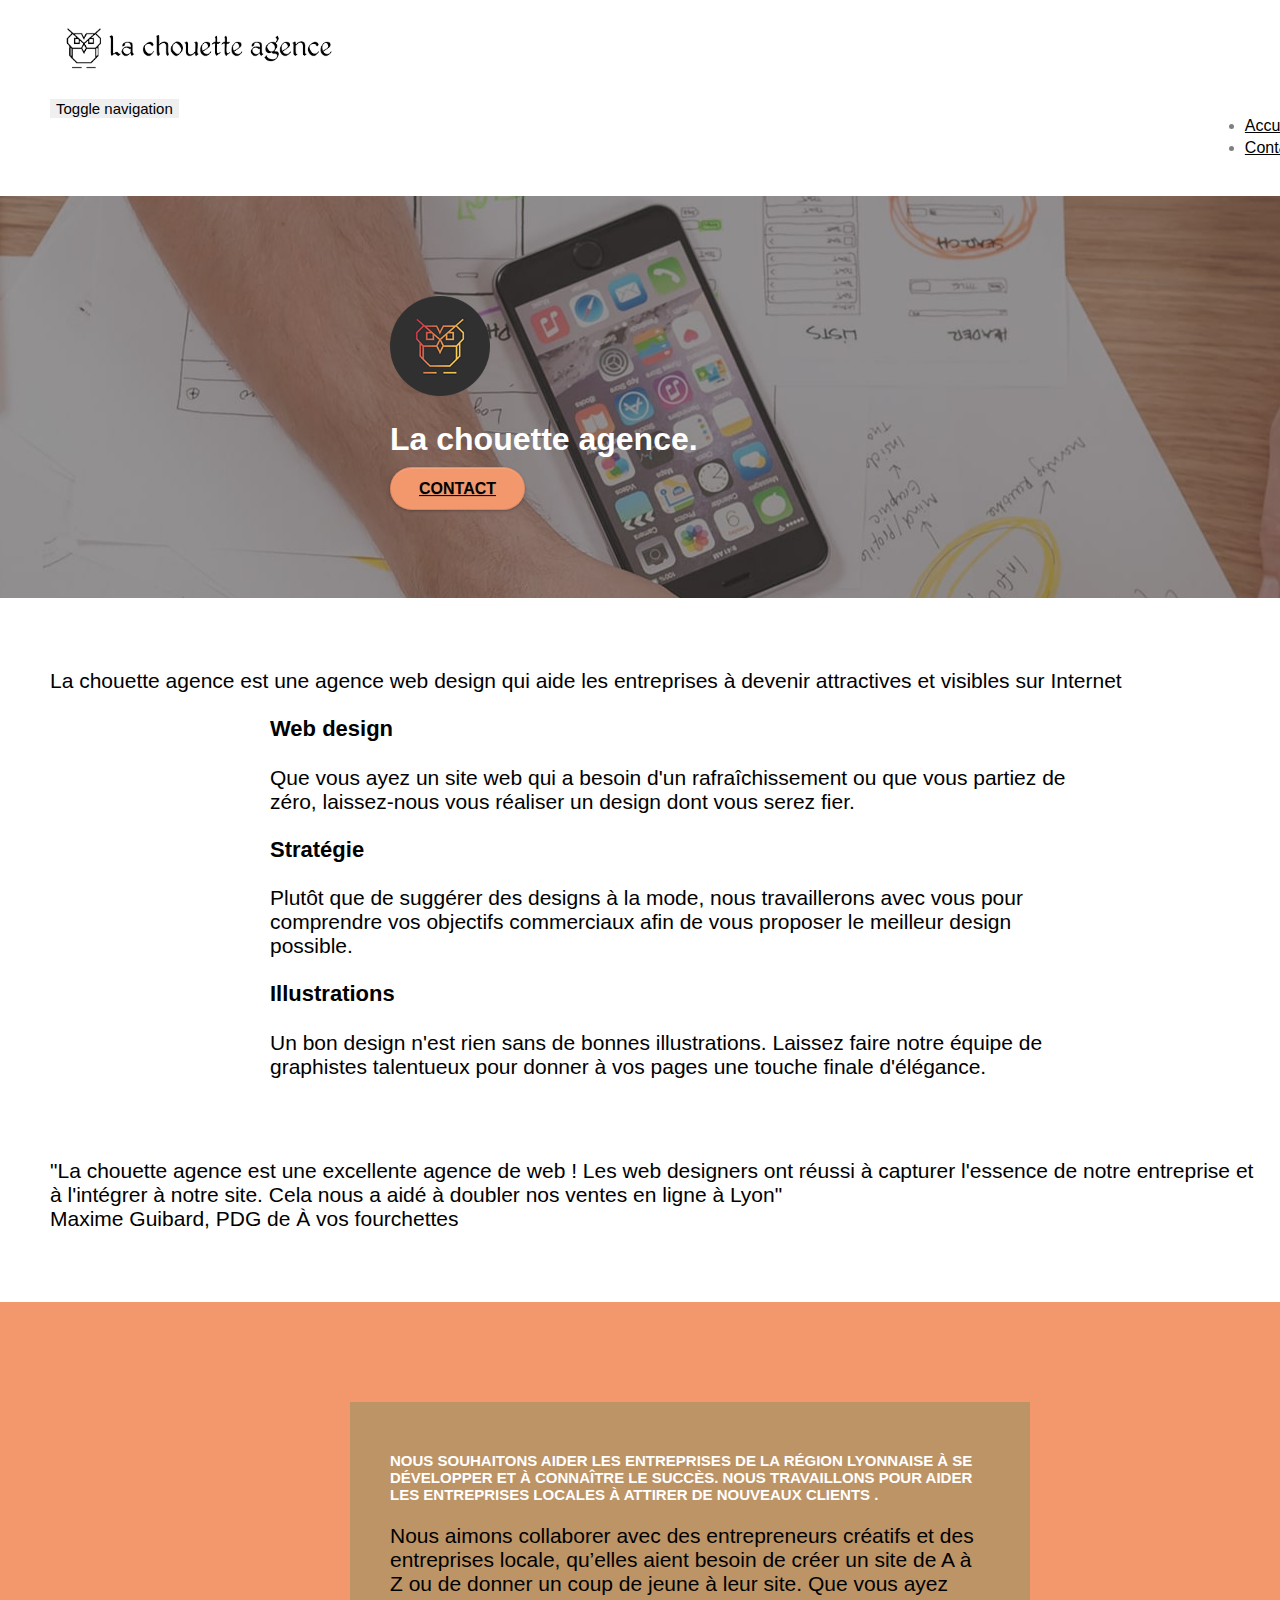
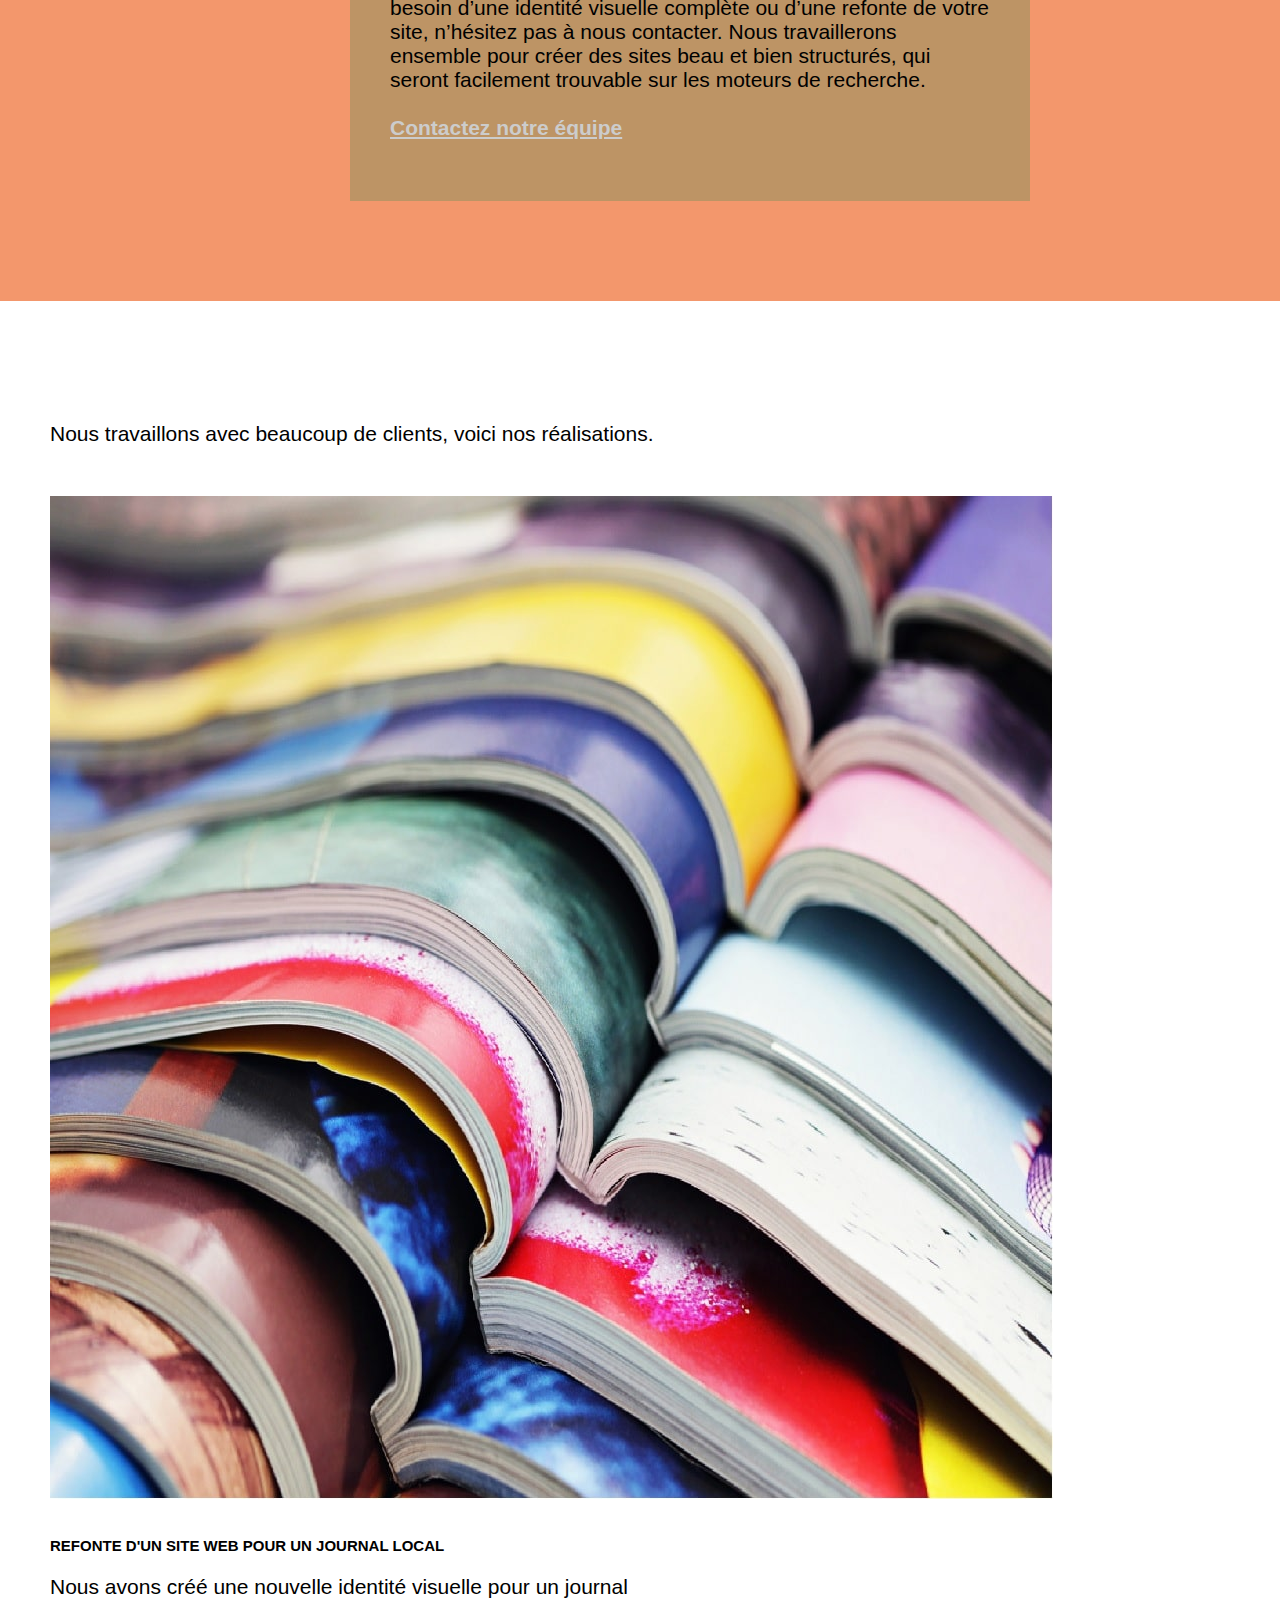
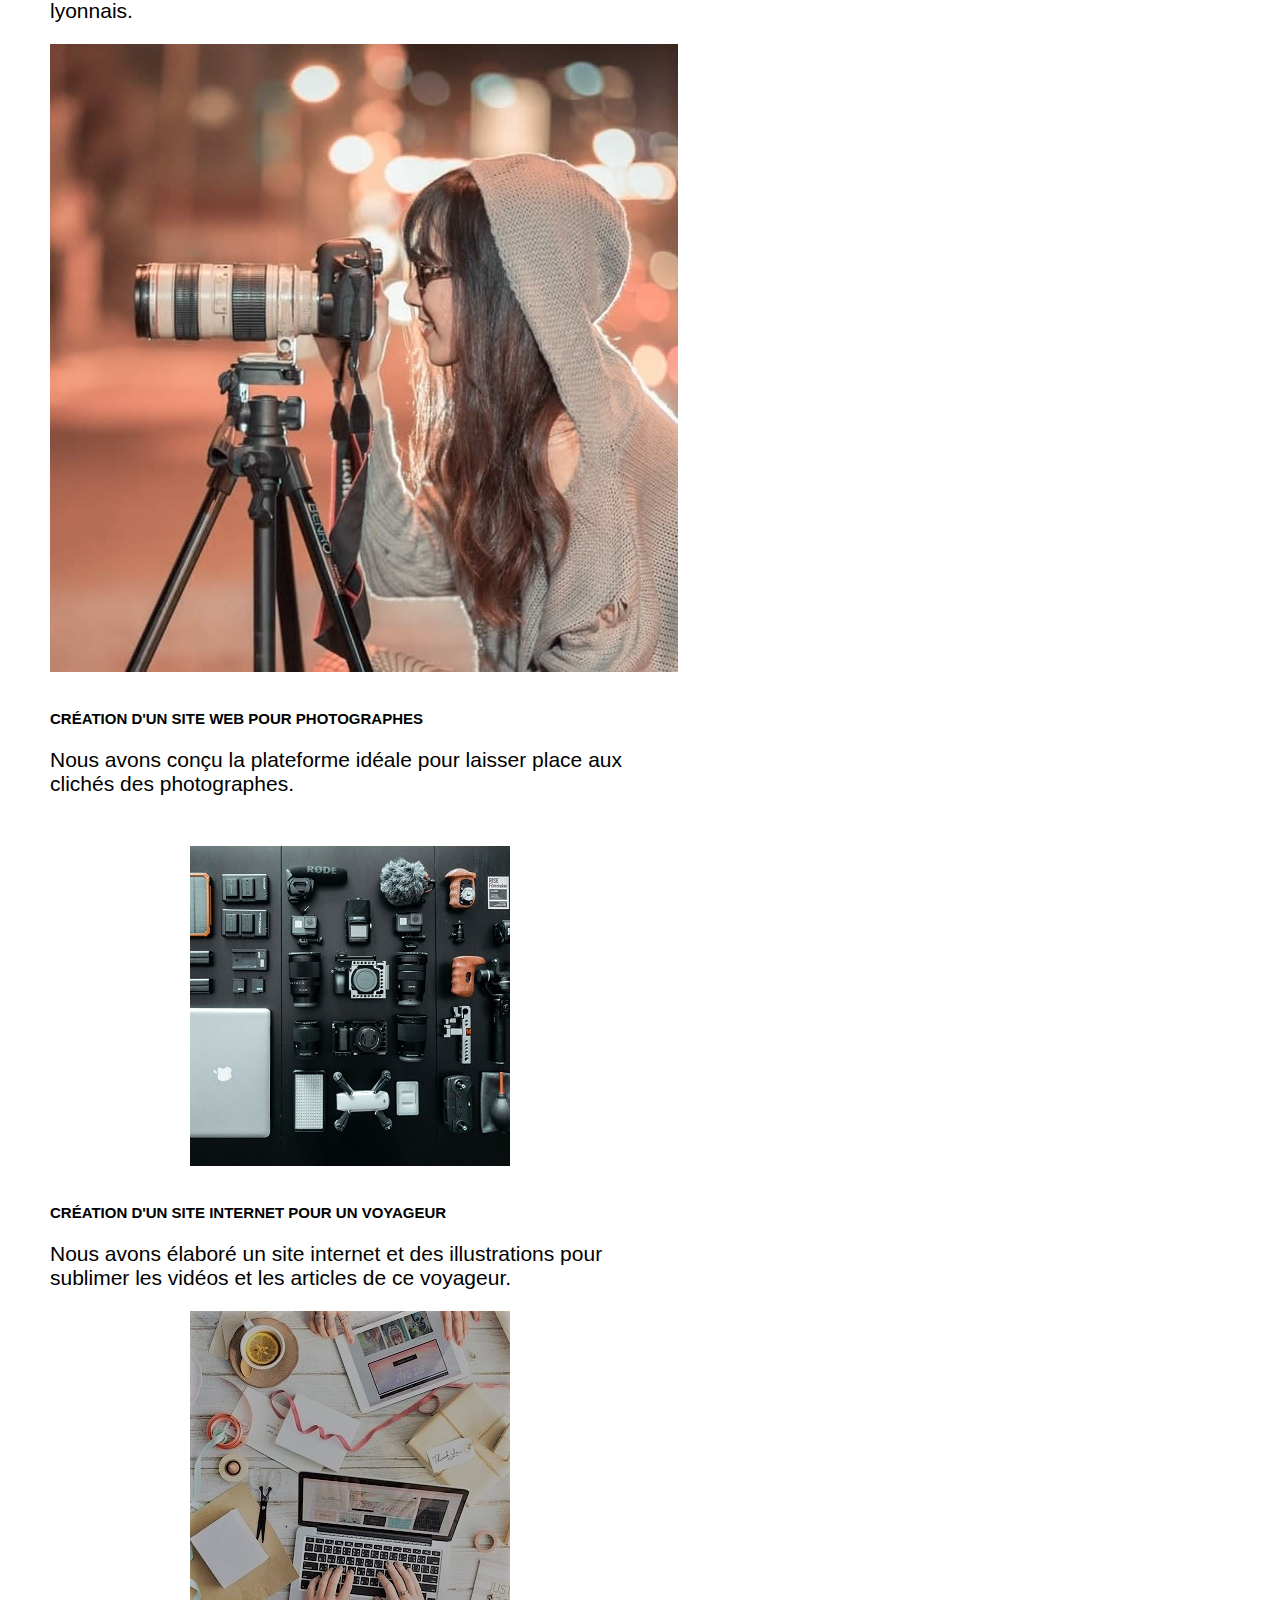
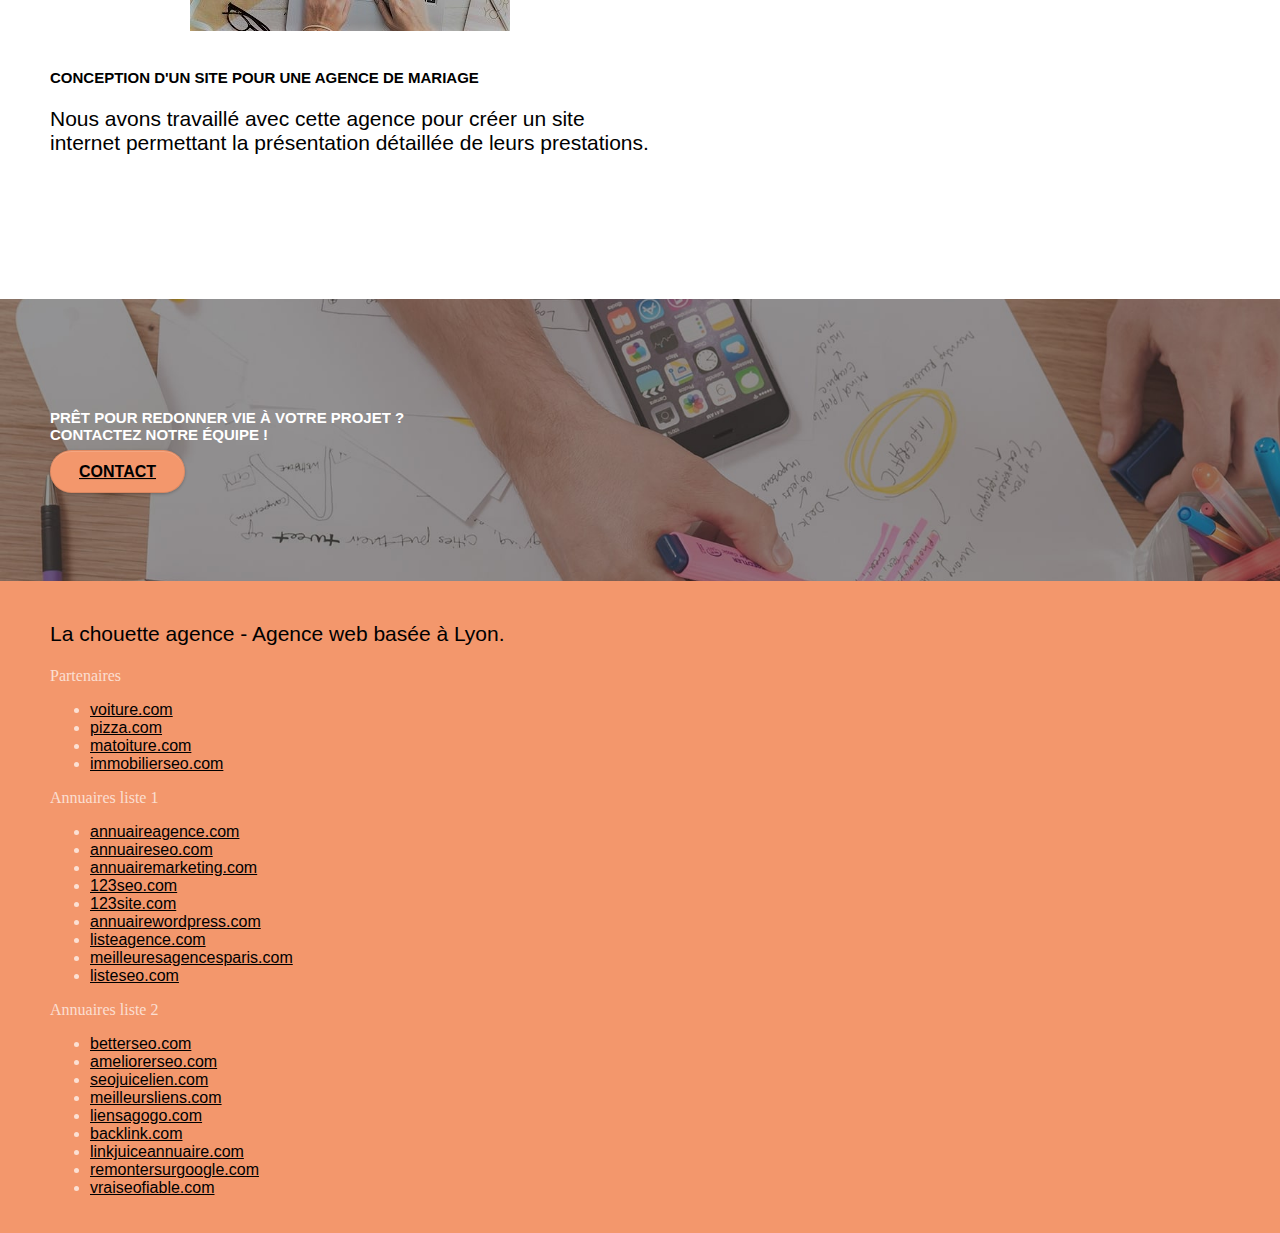
==== commit 9f39c783: "derniere modif" ====
--- a/apresmodif/index.html
+++ b/apresmodif/index.html
@@ -50,7 +50,7 @@
 						<a href="index.html">Accueil</a>
 					</li>
 					<li>
-						<a href="page2.html">page2</a>
+						<a href="page2.html">Contact</a>
 					</li>
 				</ul>
 			</div>
--- a/apresmodif/style.css
+++ b/apresmodif/style.css
@@ -3,8 +3,7 @@
     padding: 0;
     background: #FFF;
     overflow-x: hidden;
-    -webkit-font-smoothing: antialiased;
-    -moz-osx-font-smoothing: grayscale;
+
 }
 .sr-only{
     font-size: 15px;
@@ -24,7 +23,7 @@
     position: fixed;
     top: 0;
     bottom: 0;
-    width: 100%;
+    : 100%;
     z-index: 100000;
     background: #FFFFFF url("img/pageload-spinner.gif") no-repeat center center;
 }
@@ -34,9 +33,6 @@
     clear: both;
     background: 50% 50% no-repeat;
     padding: 0 50px;
-    -webkit-background-size: cover;
-    -moz-background-size: cover;
-    -o-background-size: cover;
     background-size: cover;
     position: relative;
 }
@@ -52,6 +48,7 @@
 
 .bloc-md {
     padding: 50px;
+    margin-right: 40px;
 }
 
 .bloc-sm {
@@ -68,9 +65,6 @@
 .bg-tr-edge,
 .bg-br-edge,
 .bg-repeat {
-    -webkit-background-size: auto!important;
-    -moz-background-size: auto!important;
-    -o-background-size: auto!important;
     background-size: auto!important;
 }
 
@@ -273,6 +267,7 @@
 
 .voffset-lg {
     margin-top: 80px;
+    margin-right: 30px;
 }
 
 .row-no-gutters {
@@ -311,7 +306,7 @@
 }
 
 .navbar-brand img[src$=svg] {
-    min-width: 100px;
+    min-: 100px;
 }
 
 .nav-center .navbar-brand img {
@@ -320,7 +315,7 @@
 
 .navbar .nav {
     padding-top: 2px;
-    margin-right: -16px;
+    margin-right: 40px;
     float: right;
     z-index: 1;
 }
@@ -343,6 +338,7 @@
 .navbar-toggle {
     margin: 10px 10px 0 0;
     border: 0px;
+    : 150px;
 }
 
 .navbar-toggle:hover {
@@ -351,11 +347,15 @@
 
 .navbar-toggle .icon-bar {
     background-color: rgba(0, 0, 0, .5);
-    width: 26px;
+    : 26px;
 }
 
 .nav-invert .navbar .nav {
     float: left;
+}
+.navbar-header{
+    display: flex;
+    flex-direction: column;
 }
 
 .nav-invert .navbar-header,
@@ -370,7 +370,6 @@
         top: 50%;
         right: 20px;
         transform: translate(0, -50%);
-        -webkit-transform: translateY(-50%);
     }
     .nav > li .dropdown-menu a,
     .nav > li .dropdown-menu a:hover {
@@ -394,7 +393,7 @@
     }
     .nav-center .site-navigation {
         position: relative;
-        width: 100%;
+        : 100%;
         right: 0;
         margin-right: 0px;
         margin-top: 20px;
@@ -513,7 +512,7 @@
 }
 
 .scrollToTop {
-    width: 40px;
+    : 40px;
     height: 40px;
     position: fixed;
     bottom: 20px;
@@ -542,7 +541,7 @@
     content: "+";
     font-family: "HelveticaNeue-Light", "Helvetica Neue Light", "Helvetica Neue", Helvetica, Arial;
     font-size: 32px;
-    width: 50px;
+    : 50px;
     height: 50px;
     margin-left: -25px;
     border-radius: 50%;
@@ -553,12 +552,10 @@
     position: absolute;
     top: 50%;
     transform: translateY(-50%);
-    -webkit-transform: translateY(-50%);
 }
 
 a[data-lightbox]:hover img {
     opacity: 0.6;
-    -webkit-animation-fill-mode: none;
     animation-fill-mode: none;
 }
 
@@ -652,13 +649,10 @@
 .btn,
 a {
     font-family: "helvetica";
-    font-weight: 400;
     color: black!important;
 }
 
-.container {
-    max-width: 1000px;
-}
+
 
 .hero-bloc-text {
     font-size: 38px;
@@ -679,7 +673,7 @@
 }
 
 p {
-    font-size: 11px;
+    font-size: 21px;
 }
 
 .tight-width-whitespace {
@@ -748,6 +742,8 @@
 .portfolio-row {
     margin-bottom: 44px;
     margin-top: 50px;
+    margin-left: 0px;
+    margin-right: 0px;
 }
 
 .avatar {
@@ -820,7 +816,7 @@
 }
 
 .bg-banniere {
-    background-image: url("img/la-chouette-agence-banniere.jpg");
+    background-image: url("img/la-chouette-agence-banniere-min.jpg");
 }
 
 .bg-presentation {
@@ -844,28 +840,30 @@
 @media (max-width: 992px) and (min-width: 768px) {
     .navbar .nav {
         max-width: 80%
+
     }
     .nav-center.navbar .nav {
         max-width: 100%
     }
 }
 
-@media only screen and (min-device-width: 768px) and (max-device-width: 1024px) and (orientation: landscape) {
+@media all and (min-width: 768px) and (max-width: 1024px) and (orientation: landscape) {
     .b-parallax {
         background-attachment: scroll;
     }
 }
 
-@media only screen and (min-device-width: 1024px) and (max-device-width: 1366px) and (-webkit-min-device-pixel-ratio: 1.5) {
+@media all and (min-width: 1024px) and (max-width: 1366px) {
     .b-parallax {
         background-attachment: scroll;
     }
+    .navbar .nav {
+        margin-right: 30px;
+    }
 }
 
 @media (max-width: 991px) {
-    .container {
-        width: 100%;
-    }
+    
     .b-parallax {
         background-attachment: scroll;
     }
@@ -874,21 +872,13 @@
         overflow-x: hidden;
         position: relative;
     }
-    .bloc {
-        padding-left: constant(safe-area-inset-left);
-        padding-right: constant(safe-area-inset-right);
-    }
+    
     .bloc-group,
     .bloc-group .bloc {
         display: block;
         width: 100%;
     }
-    .bloc-fill-screen .fill-bloc-top-edge,
-    .bloc-fill-screen .fill-bloc-bottom-edge {
-        padding: 0 20px;
-        padding-left: constant(safe-area-inset-left);
-        padding-right: constant(safe-area-inset-right);
-    }
+    
 }
 
 @media (max-width: 767px) {
@@ -922,8 +912,7 @@
     .site-navigation {
         position: inherit;
         transform: none;
-        -webkit-transform: none;
-        -ms-transform: none;
+       
     }
     .nav > li {
         margin-top: 0;
@@ -960,7 +949,6 @@
     .navbar-collapse {
         padding: 0;
         overflow-x: hidden;
-        -webkit-box-shadow: none;
         box-shadow: none;
     }
     .navbar-brand img {
@@ -975,10 +963,7 @@
         float: left;
         margin-left: 10px;
     }
-    .bloc {
-        padding-left: 0;
-        padding-right: 0;
-    }
+    
     .bloc-xxl,
     .bloc-xl,
     .bloc-lg {
@@ -1030,12 +1015,7 @@
     }
 }
 
-@media (max-width: 400px) {
-    .bloc {
-        padding-left: 0;
-        padding-right: 0;
-    }
-}
+
 
 @media (max-width: 767px) {
     .bloc-mob-center-text {
